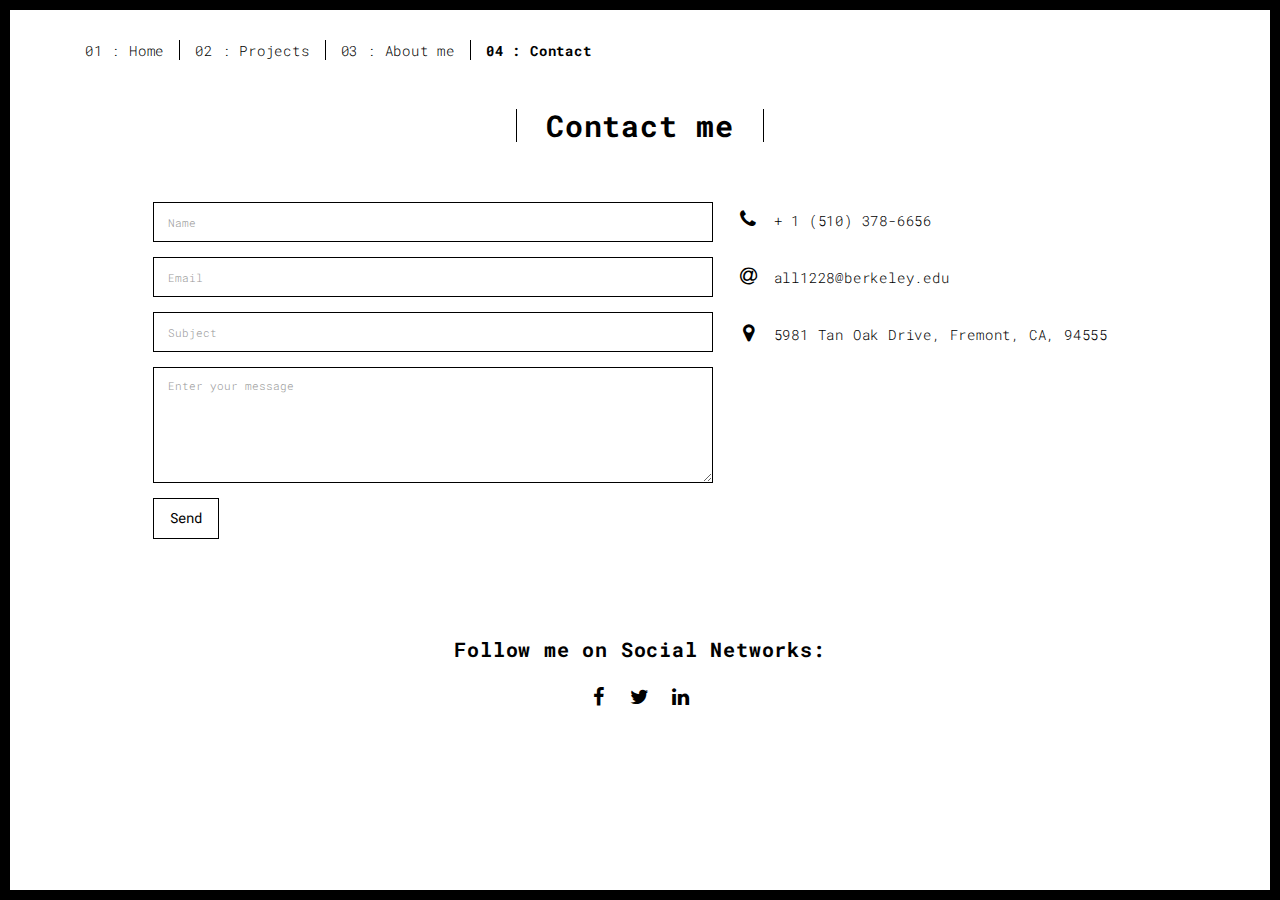
==== contact.html @ 4f276328 "creating new website" ====
<!DOCTYPE html>
<html lang="en">

<head>
  <meta charset="UTF-8">
  <meta content="IE=edge" http-equiv="X-UA-Compatible">
  <meta content="width=device-width,initial-scale=1" name="viewport">
  <meta content="description" name="description">
  <meta name="google" content="notranslate" />
  <meta content="Mashup templates have been developped by Orson.io team" name="author">

  <!-- Disable tap highlight on IE -->
  <meta name="msapplication-tap-highlight" content="no">
  
  <link rel="apple-touch-icon" sizes="180x180" href="./static/assets/favicon.png">
  <link href="./static/assets/favicon.png" rel="icon">

  <title>Contact | Allen Paul</title>  

<link href="./static/style.css" rel="stylesheet"></head>

<body class="">
<div id="site-border-left"></div>
<div id="site-border-right"></div>
<div id="site-border-top"></div>
<div id="site-border-bottom"></div>
 <!-- Add your content of header -->
<header>
  <nav class="navbar  navbar-fixed-top navbar-default">
    <div class="container">
        <button type="button" class="navbar-toggle collapsed" data-toggle="collapse" data-target="#navbar-collapse" aria-expanded="false">
          <span class="sr-only">Toggle navigation</span>
          <span class="icon-bar"></span>
          <span class="icon-bar"></span>
          <span class="icon-bar"></span>
        </button>

      <div class="collapse navbar-collapse" id="navbar-collapse">
        <ul class="nav navbar-nav ">
          <li><a href="./index.html" title="">01 : Home</a></li>
          <li><a href="./works.html" title="">02 : Projects</a></li>
          <li><a href="./resume.html" title="">03 : About me</a></li>
          <li><a href="./contact.html" title="">04 : Contact</a></li>
        </ul>


      </div> 
    </div>
  </nav>
</header>

<div class="section-container">
    <div class="container">
      <div class="row">
        <div class="col-xs-12">
          <div class="section-container-spacer text-center">
            <h1 class="h2">Contact me</h1>
          </div>
          
          <div class="row">
            <div class="col-md-10 col-md-offset-1">
               <form action="https://formsubmit.co/all1228@berkeley.edu" method="POST" class="reveal-content">
                  <div class="row">
                    <div class="col-md-7">
                      <div class="form-group">
                        <input type="hidden" name="_subject" value="New email woooo!">
                        <input name="Name" type="Name" class="form-control" id="email" placeholder="Name" required>
                      </div>
                      <div class="form-group">
                        <input name="email" type="email" class="form-control" id="email" placeholder="Email" required>
                      </div>
                      <div class="form-group">
                        <input type="hidden" name="_next" value="./thankyou.html">
                        <input name="subject" type="text" class="form-control" id="subject" placeholder="Subject">
                      </div>
                      <div class="form-group">
                        <textarea name="message" class="form-control" rows="5" placeholder="Enter your message"></textarea>
                      </div>
                      <button type="submit" class="btn btn-default btn-lg">Send</button>
                    </div>
                    <div class="col-md-5 address-container">
                      <ul class="list-unstyled">
                        <li>
                          <span class="fa-icon">
                            <i class="fa fa-phone" aria-hidden="true"></i>
                          </span>
                          + 1 (510) 378-6656
                        </li>
                        <br>
                        <li>
                          <span class="fa-icon">
                            <i class="fa fa-at" aria-hidden="true"></i>
                          </span>
                          all1228@berkeley.edu
                        </li>
                        <br>
                        <li>
                          <span class="fa-icon">
                            <i class="fa fa fa-map-marker" aria-hidden="true"></i>
                          </span>
                          5981 Tan Oak Drive, Fremont, CA, 94555
                        </li>
                      </ul>
                    </div>
                  </div>
                </form>
            </div>

          </div>
         
       </div>
      </div>
    </div>
  </div>


  <footer class="footer-container text-center">
    <div class="container">
      <div class="row">
        <div class="col-xs-12">
          <p> <h3>Follow me on Social Networks:</h3>
              <a href="http://www.facebook.com" title="" class="fa-icon">
                <i class="fa fa-facebook"></i>
              </a>
              <a href="http://www.twitter.com" title="" class="fa-icon">
                <i class="fa fa-twitter"></i>
              </a>
              <a href="http://www.linkedin.com" title="" class="fa-icon">
                <i class="fa fa-linkedin"></i>
              </a> 
          </p>
        </div>
      </div>
    </div>
  </footer>

<script>
  document.addEventListener("DOMContentLoaded", function (event) {
     navActivePage();
  });
</script>

<script type="text/javascript" src="./static/script.js"></script></body>

</html>
---- static/style.css ----
@import url(https://fonts.googleapis.com/css?family=Roboto:900|Roboto+Mono:300,400,700);@import url(https://maxcdn.bootstrapcdn.com/font-awesome/4.7.0/css/font-awesome.min.css);/*!
 * Bootstrap v3.3.7 (http://getbootstrap.com)
 * Copyright 2011-2016 Twitter, Inc.
 * Licensed under MIT (https://github.com/twbs/bootstrap/blob/master/LICENSE)
 */
/*! normalize.css v3.0.3 | MIT License | github.com/necolas/normalize.css */html{font-family:sans-serif;-ms-text-size-adjust:100%;-webkit-text-size-adjust:100%}body{margin:0}article,aside,details,figcaption,figure,footer,header,hgroup,main,menu,nav,section,summary{display:block}audio,canvas,progress,video{display:inline-block;vertical-align:baseline}audio:not([controls]){display:none;height:0}[hidden],template{display:none}a{background-color:transparent}a:active,a:hover{outline:0}abbr[title]{border-bottom:1px dotted}b,strong{font-weight:700}dfn{font-style:italic}h1{font-size:2em;margin:.67em 0}mark{background:#ff0;color:#000}small{font-size:80%}sub,sup{font-size:75%;line-height:0;position:relative;vertical-align:baseline}sup{top:-.5em}sub{bottom:-.25em}img{border:0}svg:not(:root){overflow:hidden}figure{margin:1em 40px}hr{box-sizing:content-box;height:0}pre{overflow:auto}code,kbd,pre,samp{font-family:monospace,monospace;font-size:1em}button,input,optgroup,select,textarea{color:inherit;font:inherit;margin:0}button{overflow:visible}button,select{text-transform:none}button,html input[type=button],input[type=reset],input[type=submit]{-webkit-appearance:button;cursor:pointer}button[disabled],html input[disabled]{cursor:default}button::-moz-focus-inner,input::-moz-focus-inner{border:0;padding:0}input{line-height:normal}input[type=checkbox],input[type=radio]{box-sizing:border-box;padding:0}input[type=number]::-webkit-inner-spin-button,input[type=number]::-webkit-outer-spin-button{height:auto}input[type=search]{-webkit-appearance:textfield;box-sizing:content-box}input[type=search]::-webkit-search-cancel-button,input[type=search]::-webkit-search-decoration{-webkit-appearance:none}fieldset{border:1px solid silver;margin:0 2px;padding:.35em .625em .75em}textarea{overflow:auto}optgroup{font-weight:700}table{border-collapse:collapse;border-spacing:0}td,th{padding:0}

/*! Source: https://github.com/h5bp/html5-boilerplate/blob/master/src/css/main.css */@media print{*,:after,:before{background:transparent!important;color:#000!important;box-shadow:none!important;text-shadow:none!important}a,a:visited{text-decoration:underline}a[href]:after{content:" (" attr(href) ")"}abbr[title]:after{content:" (" attr(title) ")"}a[href^="#"]:after,a[href^="javascript:"]:after{content:""}blockquote,pre{border:1px solid #999;page-break-inside:avoid}thead{display:table-header-group}img,tr{page-break-inside:avoid}img{max-width:100%!important}h2,h3,p{orphans:3;widows:3}h2,h3{page-break-after:avoid}.navbar{display:none}.btn>.caret,.dropup>.btn>.caret{border-top-color:#000!important}.label{border:1px solid #000}.table{border-collapse:collapse!important}.table td,.table th{background-color:#fff!important}.table-bordered td,.table-bordered th{border:1px solid #ddd!important}}*,:after,:before{-webkit-box-sizing:border-box;-moz-box-sizing:border-box;box-sizing:border-box}html{font-size:10px;-webkit-tap-highlight-color:transparent}body{font-family:Roboto Mono,Helvetica,Arial,sans-serif;font-size:14px;line-height:1.78;color:#000;background-color:#fff}button,input,select,textarea{font-family:inherit;font-size:inherit;line-height:inherit}a{color:#001aff;text-decoration:none}a:focus,a:hover{color:#0012b3;text-decoration:underline}a:focus{outline:5px auto -webkit-focus-ring-color;outline-offset:-2px}figure{margin:0}img{vertical-align:middle}.img-responsive{display:block;max-width:100%;height:auto}.img-rounded{border-radius:0}.img-thumbnail{padding:4px;line-height:1.78;background-color:#fff;border:1px solid #ddd;border-radius:0;-webkit-transition:all .2s ease-in-out;-o-transition:all .2s ease-in-out;transition:all .2s ease-in-out;display:inline-block;max-width:100%;height:auto}.img-circle{border-radius:50%}hr{margin-top:19px;margin-bottom:19px;border:0;border-top:1px solid #eee}.sr-only{position:absolute;width:1px;height:1px;margin:-1px;padding:0;overflow:hidden;clip:rect(0,0,0,0);border:0}.sr-only-focusable:active,.sr-only-focusable:focus{position:static;width:auto;height:auto;margin:0;overflow:visible;clip:auto}[role=button]{cursor:pointer}.h1,.h2,.h3,.h4,.h5,.h6,h1,h2,h3,h4,h5,h6{font-family:Roboto Mono,Helvetica,Arial,sans-serif;font-weight:700;line-height:1.1;color:#000}.h1 .small,.h1 small,.h2 .small,.h2 small,.h3 .small,.h3 small,.h4 .small,.h4 small,.h5 .small,.h5 small,.h6 .small,.h6 small,h1 .small,h1 small,h2 .small,h2 small,h3 .small,h3 small,h4 .small,h4 small,h5 .small,h5 small,h6 .small,h6 small{font-weight:400;line-height:1;color:#777}.h1,.h2,.h3,h1,h2,h3{margin-top:19px;margin-bottom:9.5px}.h1 .small,.h1 small,.h2 .small,.h2 small,.h3 .small,.h3 small,h1 .small,h1 small,h2 .small,h2 small,h3 .small,h3 small{font-size:65%}.h4,.h5,.h6,h4,h5,h6{margin-top:9.5px;margin-bottom:9.5px}.h4 .small,.h4 small,.h5 .small,.h5 small,.h6 .small,.h6 small,h4 .small,h4 small,h5 .small,h5 small,h6 .small,h6 small{font-size:75%}.h1,h1{font-size:70px}.h2,h2{font-size:30px}.h3,h3{font-size:20px}.h4,.h5,h4,h5{font-size:11px}.h6,h6{font-size:10px}p{margin:0 0 9.5px}.lead{margin-bottom:19px;font-size:12px;font-weight:300;line-height:1.4}@media (min-width:768px){.lead{font-size:16.5px}}.small,small{font-size:90%}.mark,mark{background-color:#fcf8e3;padding:.2em}.text-left{text-align:left}.text-right{text-align:right}.text-center{text-align:center}.text-justify{text-align:justify}.text-nowrap{white-space:nowrap}.text-lowercase{text-transform:lowercase}.initialism,.text-uppercase{text-transform:uppercase}.text-capitalize{text-transform:capitalize}.text-muted{color:#777}.text-primary{color:#001aff}a.text-primary:focus,a.text-primary:hover{color:#0015cc}.text-success{color:#fff}a.text-success:focus,a.text-success:hover{color:#e6e6e6}.text-info{color:#31708f}a.text-info:focus,a.text-info:hover{color:#245269}.text-warning{color:#8a6d3b}a.text-warning:focus,a.text-warning:hover{color:#66512c}.text-danger{color:#fff}a.text-danger:focus,a.text-danger:hover{color:#e6e6e6}.bg-primary{color:#fff;background-color:#001aff}a.bg-primary:focus,a.bg-primary:hover{background-color:#0015cc}.bg-success,a.bg-success:focus,a.bg-success:hover{background-color:#000}.bg-info{background-color:#d9edf7}a.bg-info:focus,a.bg-info:hover{background-color:#afd9ee}.bg-warning{background-color:#fcf8e3}a.bg-warning:focus,a.bg-warning:hover{background-color:#f7ecb5}.bg-danger{background-color:red}a.bg-danger:focus,a.bg-danger:hover{background-color:#c00}.page-header{padding-bottom:8.5px;margin:38px 0 19px;border-bottom:1px solid #eee}ol,ul{margin-top:0;margin-bottom:9.5px}ol ol,ol ul,ul ol,ul ul{margin-bottom:0}.list-inline,.list-unstyled{padding-left:0;list-style:none}.list-inline{margin-left:-5px}.list-inline>li{display:inline-block;padding-left:5px;padding-right:5px}dl{margin-top:0;margin-bottom:19px}dd,dt{line-height:1.78}dt{font-weight:700}dd{margin-left:0}.dl-horizontal dd:after,.dl-horizontal dd:before{content:" ";display:table}.dl-horizontal dd:after{clear:both}@media (min-width:768px){.dl-horizontal dt{float:left;width:160px;clear:left;text-align:right;overflow:hidden;text-overflow:ellipsis;white-space:nowrap}.dl-horizontal dd{margin-left:180px}}abbr[data-original-title],abbr[title]{cursor:help;border-bottom:1px dotted #777}.initialism{font-size:90%}blockquote{padding:9.5px 19px;margin:0 0 19px;font-size:13.75px;border-left:5px solid #eee}blockquote ol:last-child,blockquote p:last-child,blockquote ul:last-child{margin-bottom:0}blockquote .small,blockquote footer,blockquote small{display:block;font-size:80%;line-height:1.78;color:#777}blockquote .small:before,blockquote footer:before,blockquote small:before{content:"\2014   \A0"}.blockquote-reverse,blockquote.pull-right{padding-right:15px;padding-left:0;border-right:5px solid #eee;border-left:0;text-align:right}.blockquote-reverse .small:before,.blockquote-reverse footer:before,.blockquote-reverse small:before,blockquote.pull-right .small:before,blockquote.pull-right footer:before,blockquote.pull-right small:before{content:""}.blockquote-reverse .small:after,.blockquote-reverse footer:after,.blockquote-reverse small:after,blockquote.pull-right .small:after,blockquote.pull-right footer:after,blockquote.pull-right small:after{content:"\A0   \2014"}address{margin-bottom:19px;font-style:normal;line-height:1.78}code,kbd,pre,samp{font-family:Menlo,Monaco,Consolas,Courier New,monospace}code{color:#c7254e;background-color:#f9f2f4}code,kbd{padding:2px 4px;font-size:90%;border-radius:0}kbd{color:#fff;background-color:#333;box-shadow:inset 0 -1px 0 rgba(0,0,0,.25)}kbd kbd{padding:0;font-size:100%;font-weight:700;box-shadow:none}pre{display:block;padding:9px;margin:0 0 9.5px;font-size:10px;line-height:1.78;word-break:break-all;word-wrap:break-word;color:#333;background-color:#f5f5f5;border:1px solid #ccc;border-radius:0}pre code{padding:0;font-size:inherit;color:inherit;white-space:pre-wrap;background-color:transparent;border-radius:0}.pre-scrollable{max-height:340px;overflow-y:scroll}.container{margin-right:auto;margin-left:auto;padding-left:15px;padding-right:15px}.container:after,.container:before{content:" ";display:table}.container:after{clear:both}@media (min-width:768px){.container{width:750px}}@media (min-width:992px){.container{width:970px}}@media (min-width:1200px){.container{width:1170px}}.container-fluid{margin-right:auto;margin-left:auto;padding-left:15px;padding-right:15px}.container-fluid:after,.container-fluid:before{content:" ";display:table}.container-fluid:after{clear:both}.row{margin-left:-15px;margin-right:-15px}.row:after,.row:before{content:" ";display:table}.row:after{clear:both}.col-lg-1,.col-lg-2,.col-lg-3,.col-lg-4,.col-lg-5,.col-lg-6,.col-lg-7,.col-lg-8,.col-lg-9,.col-lg-10,.col-lg-11,.col-lg-12,.col-md-1,.col-md-2,.col-md-3,.col-md-4,.col-md-5,.col-md-6,.col-md-7,.col-md-8,.col-md-9,.col-md-10,.col-md-11,.col-md-12,.col-sm-1,.col-sm-2,.col-sm-3,.col-sm-4,.col-sm-5,.col-sm-6,.col-sm-7,.col-sm-8,.col-sm-9,.col-sm-10,.col-sm-11,.col-sm-12,.col-xs-1,.col-xs-2,.col-xs-3,.col-xs-4,.col-xs-5,.col-xs-6,.col-xs-7,.col-xs-8,.col-xs-9,.col-xs-10,.col-xs-11,.col-xs-12{position:relative;min-height:1px;padding-left:10px;padding-right:10px}.col-xs-1,.col-xs-2,.col-xs-3,.col-xs-4,.col-xs-5,.col-xs-6,.col-xs-7,.col-xs-8,.col-xs-9,.col-xs-10,.col-xs-11,.col-xs-12{float:left}.col-xs-1{width:8.33333%}.col-xs-2{width:16.66667%}.col-xs-3{width:25%}.col-xs-4{width:33.33333%}.col-xs-5{width:41.66667%}.col-xs-6{width:50%}.col-xs-7{width:58.33333%}.col-xs-8{width:66.66667%}.col-xs-9{width:75%}.col-xs-10{width:83.33333%}.col-xs-11{width:91.66667%}.col-xs-12{width:100%}.col-xs-pull-0{right:auto}.col-xs-pull-1{right:8.33333%}.col-xs-pull-2{right:16.66667%}.col-xs-pull-3{right:25%}.col-xs-pull-4{right:33.33333%}.col-xs-pull-5{right:41.66667%}.col-xs-pull-6{right:50%}.col-xs-pull-7{right:58.33333%}.col-xs-pull-8{right:66.66667%}.col-xs-pull-9{right:75%}.col-xs-pull-10{right:83.33333%}.col-xs-pull-11{right:91.66667%}.col-xs-pull-12{right:100%}.col-xs-push-0{left:auto}.col-xs-push-1{left:8.33333%}.col-xs-push-2{left:16.66667%}.col-xs-push-3{left:25%}.col-xs-push-4{left:33.33333%}.col-xs-push-5{left:41.66667%}.col-xs-push-6{left:50%}.col-xs-push-7{left:58.33333%}.col-xs-push-8{left:66.66667%}.col-xs-push-9{left:75%}.col-xs-push-10{left:83.33333%}.col-xs-push-11{left:91.66667%}.col-xs-push-12{left:100%}.col-xs-offset-0{margin-left:0}.col-xs-offset-1{margin-left:8.33333%}.col-xs-offset-2{margin-left:16.66667%}.col-xs-offset-3{margin-left:25%}.col-xs-offset-4{margin-left:33.33333%}.col-xs-offset-5{margin-left:41.66667%}.col-xs-offset-6{margin-left:50%}.col-xs-offset-7{margin-left:58.33333%}.col-xs-offset-8{margin-left:66.66667%}.col-xs-offset-9{margin-left:75%}.col-xs-offset-10{margin-left:83.33333%}.col-xs-offset-11{margin-left:91.66667%}.col-xs-offset-12{margin-left:100%}@media (min-width:768px){.col-sm-1,.col-sm-2,.col-sm-3,.col-sm-4,.col-sm-5,.col-sm-6,.col-sm-7,.col-sm-8,.col-sm-9,.col-sm-10,.col-sm-11,.col-sm-12{float:left}.col-sm-1{width:8.33333%}.col-sm-2{width:16.66667%}.col-sm-3{width:25%}.col-sm-4{width:33.33333%}.col-sm-5{width:41.66667%}.col-sm-6{width:50%}.col-sm-7{width:58.33333%}.col-sm-8{width:66.66667%}.col-sm-9{width:75%}.col-sm-10{width:83.33333%}.col-sm-11{width:91.66667%}.col-sm-12{width:100%}.col-sm-pull-0{right:auto}.col-sm-pull-1{right:8.33333%}.col-sm-pull-2{right:16.66667%}.col-sm-pull-3{right:25%}.col-sm-pull-4{right:33.33333%}.col-sm-pull-5{right:41.66667%}.col-sm-pull-6{right:50%}.col-sm-pull-7{right:58.33333%}.col-sm-pull-8{right:66.66667%}.col-sm-pull-9{right:75%}.col-sm-pull-10{right:83.33333%}.col-sm-pull-11{right:91.66667%}.col-sm-pull-12{right:100%}.col-sm-push-0{left:auto}.col-sm-push-1{left:8.33333%}.col-sm-push-2{left:16.66667%}.col-sm-push-3{left:25%}.col-sm-push-4{left:33.33333%}.col-sm-push-5{left:41.66667%}.col-sm-push-6{left:50%}.col-sm-push-7{left:58.33333%}.col-sm-push-8{left:66.66667%}.col-sm-push-9{left:75%}.col-sm-push-10{left:83.33333%}.col-sm-push-11{left:91.66667%}.col-sm-push-12{left:100%}.col-sm-offset-0{margin-left:0}.col-sm-offset-1{margin-left:8.33333%}.col-sm-offset-2{margin-left:16.66667%}.col-sm-offset-3{margin-left:25%}.col-sm-offset-4{margin-left:33.33333%}.col-sm-offset-5{margin-left:41.66667%}.col-sm-offset-6{margin-left:50%}.col-sm-offset-7{margin-left:58.33333%}.col-sm-offset-8{margin-left:66.66667%}.col-sm-offset-9{margin-left:75%}.col-sm-offset-10{margin-left:83.33333%}.col-sm-offset-11{margin-left:91.66667%}.col-sm-offset-12{margin-left:100%}}@media (min-width:992px){.col-md-1,.col-md-2,.col-md-3,.col-md-4,.col-md-5,.col-md-6,.col-md-7,.col-md-8,.col-md-9,.col-md-10,.col-md-11,.col-md-12{float:left}.col-md-1{width:8.33333%}.col-md-2{width:16.66667%}.col-md-3{width:25%}.col-md-4{width:33.33333%}.col-md-5{width:41.66667%}.col-md-6{width:100%}.col-md-7{width:58.33333%}.col-md-8{width:66.66667%}.col-md-9{width:75%}.col-md-10{width:83.33333%}.col-md-11{width:91.66667%}.col-md-12{width:100%}.col-md-pull-0{right:auto}.col-md-pull-1{right:8.33333%}.col-md-pull-2{right:16.66667%}.col-md-pull-3{right:25%}.col-md-pull-4{right:33.33333%}.col-md-pull-5{right:41.66667%}.col-md-pull-6{right:50%}.col-md-pull-7{right:58.33333%}.col-md-pull-8{right:66.66667%}.col-md-pull-9{right:75%}.col-md-pull-10{right:83.33333%}.col-md-pull-11{right:91.66667%}.col-md-pull-12{right:100%}.col-md-push-0{left:auto}.col-md-push-1{left:8.33333%}.col-md-push-2{left:16.66667%}.col-md-push-3{left:25%}.col-md-push-4{left:33.33333%}.col-md-push-5{left:41.66667%}.col-md-push-6{left:50%}.col-md-push-7{left:58.33333%}.col-md-push-8{left:66.66667%}.col-md-push-9{left:75%}.col-md-push-10{left:83.33333%}.col-md-push-11{left:91.66667%}.col-md-push-12{left:100%}.col-md-offset-0{margin-left:0}.col-md-offset-1{margin-left:8.33333%}.col-md-offset-2{margin-left:16.66667%}.col-md-offset-3{margin-left:25%}.col-md-offset-4{margin-left:33.33333%}.col-md-offset-5{margin-left:41.66667%}.col-md-offset-6{margin-left:50%}.col-md-offset-7{margin-left:58.33333%}.col-md-offset-8{margin-left:66.66667%}.col-md-offset-9{margin-left:75%}.col-md-offset-10{margin-left:83.33333%}.col-md-offset-11{margin-left:91.66667%}.col-md-offset-12{margin-left:100%}}@media (min-width:1200px){.col-lg-1,.col-lg-2,.col-lg-3,.col-lg-4,.col-lg-5,.col-lg-6,.col-lg-7,.col-lg-8,.col-lg-9,.col-lg-10,.col-lg-11,.col-lg-12{float:left}.col-lg-1{width:8.33333%}.col-lg-2{width:16.66667%}.col-lg-3{width:25%}.col-lg-4{width:33.33333%}.col-lg-5{width:41.66667%}.col-lg-6{width:50%}.col-lg-7{width:58.33333%}.col-lg-8{width:66.66667%}.col-lg-9{width:75%}.col-lg-10{width:83.33333%}.col-lg-11{width:91.66667%}.col-lg-12{width:100%}.col-lg-pull-0{right:auto}.col-lg-pull-1{right:8.33333%}.col-lg-pull-2{right:16.66667%}.col-lg-pull-3{right:25%}.col-lg-pull-4{right:33.33333%}.col-lg-pull-5{right:41.66667%}.col-lg-pull-6{right:50%}.col-lg-pull-7{right:58.33333%}.col-lg-pull-8{right:66.66667%}.col-lg-pull-9{right:75%}.col-lg-pull-10{right:83.33333%}.col-lg-pull-11{right:91.66667%}.col-lg-pull-12{right:100%}.col-lg-push-0{left:auto}.col-lg-push-1{left:8.33333%}.col-lg-push-2{left:16.66667%}.col-lg-push-3{left:25%}.col-lg-push-4{left:33.33333%}.col-lg-push-5{left:41.66667%}.col-lg-push-6{left:50%}.col-lg-push-7{left:58.33333%}.col-lg-push-8{left:66.66667%}.col-lg-push-9{left:75%}.col-lg-push-10{left:83.33333%}.col-lg-push-11{left:91.66667%}.col-lg-push-12{left:100%}.col-lg-offset-0{margin-left:0}.col-lg-offset-1{margin-left:8.33333%}.col-lg-offset-2{margin-left:16.66667%}.col-lg-offset-3{margin-left:25%}.col-lg-offset-4{margin-left:33.33333%}.col-lg-offset-5{margin-left:41.66667%}.col-lg-offset-6{margin-left:50%}.col-lg-offset-7{margin-left:58.33333%}.col-lg-offset-8{margin-left:66.66667%}.col-lg-offset-9{margin-left:75%}.col-lg-offset-10{margin-left:83.33333%}.col-lg-offset-11{margin-left:91.66667%}.col-lg-offset-12{margin-left:100%}}table{background-color:transparent}caption{padding-top:8px;padding-bottom:8px;color:#777}caption,th{text-align:left}.table{width:100%;max-width:100%;margin-bottom:19px}.table>tbody>tr>td,.table>tbody>tr>th,.table>tfoot>tr>td,.table>tfoot>tr>th,.table>thead>tr>td,.table>thead>tr>th{padding:8px;line-height:1.78;vertical-align:top;border-top:1px solid #ddd}.table>thead>tr>th{vertical-align:bottom;border-bottom:2px solid #ddd}.table>caption+thead>tr:first-child>td,.table>caption+thead>tr:first-child>th,.table>colgroup+thead>tr:first-child>td,.table>colgroup+thead>tr:first-child>th,.table>thead:first-child>tr:first-child>td,.table>thead:first-child>tr:first-child>th{border-top:0}.table>tbody+tbody{border-top:2px solid #ddd}.table .table{background-color:#fff}.table-condensed>tbody>tr>td,.table-condensed>tbody>tr>th,.table-condensed>tfoot>tr>td,.table-condensed>tfoot>tr>th,.table-condensed>thead>tr>td,.table-condensed>thead>tr>th{padding:5px}.table-bordered,.table-bordered>tbody>tr>td,.table-bordered>tbody>tr>th,.table-bordered>tfoot>tr>td,.table-bordered>tfoot>tr>th,.table-bordered>thead>tr>td,.table-bordered>thead>tr>th{border:1px solid #ddd}.table-bordered>thead>tr>td,.table-bordered>thead>tr>th{border-bottom-width:2px}.table-striped>tbody>tr:nth-of-type(odd){background-color:#f9f9f9}.table-hover>tbody>tr:hover{background-color:#f5f5f5}table col[class*=col-]{position:static;float:none;display:table-column}table td[class*=col-],table th[class*=col-]{position:static;float:none;display:table-cell}.table>tbody>tr.active>td,.table>tbody>tr.active>th,.table>tbody>tr>td.active,.table>tbody>tr>th.active,.table>tfoot>tr.active>td,.table>tfoot>tr.active>th,.table>tfoot>tr>td.active,.table>tfoot>tr>th.active,.table>thead>tr.active>td,.table>thead>tr.active>th,.table>thead>tr>td.active,.table>thead>tr>th.active{background-color:#f5f5f5}.table-hover>tbody>tr.active:hover>td,.table-hover>tbody>tr.active:hover>th,.table-hover>tbody>tr:hover>.active,.table-hover>tbody>tr>td.active:hover,.table-hover>tbody>tr>th.active:hover{background-color:#e8e8e8}.table-hover>tbody>tr.success:hover>td,.table-hover>tbody>tr.success:hover>th,.table-hover>tbody>tr:hover>.success,.table-hover>tbody>tr>td.success:hover,.table-hover>tbody>tr>th.success:hover,.table>tbody>tr.success>td,.table>tbody>tr.success>th,.table>tbody>tr>td.success,.table>tbody>tr>th.success,.table>tfoot>tr.success>td,.table>tfoot>tr.success>th,.table>tfoot>tr>td.success,.table>tfoot>tr>th.success,.table>thead>tr.success>td,.table>thead>tr.success>th,.table>thead>tr>td.success,.table>thead>tr>th.success{background-color:#000}.table>tbody>tr.info>td,.table>tbody>tr.info>th,.table>tbody>tr>td.info,.table>tbody>tr>th.info,.table>tfoot>tr.info>td,.table>tfoot>tr.info>th,.table>tfoot>tr>td.info,.table>tfoot>tr>th.info,.table>thead>tr.info>td,.table>thead>tr.info>th,.table>thead>tr>td.info,.table>thead>tr>th.info{background-color:#d9edf7}.table-hover>tbody>tr.info:hover>td,.table-hover>tbody>tr.info:hover>th,.table-hover>tbody>tr:hover>.info,.table-hover>tbody>tr>td.info:hover,.table-hover>tbody>tr>th.info:hover{background-color:#c4e3f3}.table>tbody>tr.warning>td,.table>tbody>tr.warning>th,.table>tbody>tr>td.warning,.table>tbody>tr>th.warning,.table>tfoot>tr.warning>td,.table>tfoot>tr.warning>th,.table>tfoot>tr>td.warning,.table>tfoot>tr>th.warning,.table>thead>tr.warning>td,.table>thead>tr.warning>th,.table>thead>tr>td.warning,.table>thead>tr>th.warning{background-color:#fcf8e3}.table-hover>tbody>tr.warning:hover>td,.table-hover>tbody>tr.warning:hover>th,.table-hover>tbody>tr:hover>.warning,.table-hover>tbody>tr>td.warning:hover,.table-hover>tbody>tr>th.warning:hover{background-color:#faf2cc}.table>tbody>tr.danger>td,.table>tbody>tr.danger>th,.table>tbody>tr>td.danger,.table>tbody>tr>th.danger,.table>tfoot>tr.danger>td,.table>tfoot>tr.danger>th,.table>tfoot>tr>td.danger,.table>tfoot>tr>th.danger,.table>thead>tr.danger>td,.table>thead>tr.danger>th,.table>thead>tr>td.danger,.table>thead>tr>th.danger{background-color:red}.table-hover>tbody>tr.danger:hover>td,.table-hover>tbody>tr.danger:hover>th,.table-hover>tbody>tr:hover>.danger,.table-hover>tbody>tr>td.danger:hover,.table-hover>tbody>tr>th.danger:hover{background-color:#e60000}.table-responsive{overflow-x:auto;min-height:.01%}@media screen and (max-width:767px){.table-responsive{width:100%;margin-bottom:14.25px;overflow-y:hidden;-ms-overflow-style:-ms-autohiding-scrollbar;border:1px solid #ddd}.table-responsive>.table{margin-bottom:0}.table-responsive>.table>tbody>tr>td,.table-responsive>.table>tbody>tr>th,.table-responsive>.table>tfoot>tr>td,.table-responsive>.table>tfoot>tr>th,.table-responsive>.table>thead>tr>td,.table-responsive>.table>thead>tr>th{white-space:nowrap}.table-responsive>.table-bordered{border:0}.table-responsive>.table-bordered>tbody>tr>td:first-child,.table-responsive>.table-bordered>tbody>tr>th:first-child,.table-responsive>.table-bordered>tfoot>tr>td:first-child,.table-responsive>.table-bordered>tfoot>tr>th:first-child,.table-responsive>.table-bordered>thead>tr>td:first-child,.table-responsive>.table-bordered>thead>tr>th:first-child{border-left:0}.table-responsive>.table-bordered>tbody>tr>td:last-child,.table-responsive>.table-bordered>tbody>tr>th:last-child,.table-responsive>.table-bordered>tfoot>tr>td:last-child,.table-responsive>.table-bordered>tfoot>tr>th:last-child,.table-responsive>.table-bordered>thead>tr>td:last-child,.table-responsive>.table-bordered>thead>tr>th:last-child{border-right:0}.table-responsive>.table-bordered>tbody>tr:last-child>td,.table-responsive>.table-bordered>tbody>tr:last-child>th,.table-responsive>.table-bordered>tfoot>tr:last-child>td,.table-responsive>.table-bordered>tfoot>tr:last-child>th{border-bottom:0}}fieldset{margin:0;min-width:0}fieldset,legend{padding:0;border:0}legend{display:block;width:100%;margin-bottom:19px;font-size:16.5px;line-height:inherit;color:#333;border-bottom:1px solid #e5e5e5}label{display:inline-block;max-width:100%;margin-bottom:5px;font-weight:700}input[type=search]{-webkit-box-sizing:border-box;-moz-box-sizing:border-box;box-sizing:border-box}input[type=checkbox],input[type=radio]{margin:4px 0 0;margin-top:1px\9;line-height:normal}input[type=file]{display:block}input[type=range]{display:block;width:100%}select[multiple],select[size]{height:auto}input[type=checkbox]:focus,input[type=file]:focus,input[type=radio]:focus{outline:5px auto -webkit-focus-ring-color;outline-offset:-2px}output{padding-top:9px}.form-control,output{display:block;font-size:11px;line-height:1.78;color:#555}.form-control{width:100%;height:40px;padding:8px 14px;background-color:#fff;background-image:none;border:1px solid #000;border-radius:0;-webkit-box-shadow:inset 0 1px 1px rgba(0,0,0,.075);box-shadow:inset 0 1px 1px rgba(0,0,0,.075);-webkit-transition:border-color .15s ease-in-out,box-shadow .15s ease-in-out;-o-transition:border-color ease-in-out .15s,box-shadow ease-in-out .15s;transition:border-color .15s ease-in-out,box-shadow .15s ease-in-out}.form-control:focus{border-color:#66afe9;-webkit-box-shadow:inset 0 1px 1px rgba(0,0,0,.075),0 0 8px rgba(102,175,233,.6);box-shadow:inset 0 1px 1px rgba(0,0,0,.075),0 0 8px rgba(102,175,233,.6)}.form-control::-moz-placeholder{color:#999;opacity:1}.form-control:-ms-input-placeholder{color:#999}.form-control::-webkit-input-placeholder{color:#999}.form-control::-ms-expand{border:0;background-color:transparent}.form-control[disabled],.form-control[readonly],fieldset[disabled] .form-control{background-color:#eee;opacity:1}.form-control[disabled],fieldset[disabled] .form-control{cursor:not-allowed}textarea.form-control{height:auto}input[type=search]{-webkit-appearance:none}@media screen and (-webkit-min-device-pixel-ratio:0){input[type=date].form-control,input[type=datetime-local].form-control,input[type=month].form-control,input[type=time].form-control{line-height:40px}.input-group-sm>.input-group-btn>input[type=date].btn,.input-group-sm>.input-group-btn>input[type=datetime-local].btn,.input-group-sm>.input-group-btn>input[type=month].btn,.input-group-sm>.input-group-btn>input[type=time].btn,.input-group-sm>input[type=date].form-control,.input-group-sm>input[type=date].input-group-addon,.input-group-sm>input[type=datetime-local].form-control,.input-group-sm>input[type=datetime-local].input-group-addon,.input-group-sm>input[type=month].form-control,.input-group-sm>input[type=month].input-group-addon,.input-group-sm>input[type=time].form-control,.input-group-sm>input[type=time].input-group-addon,.input-group-sm input[type=date],.input-group-sm input[type=datetime-local],.input-group-sm input[type=month],.input-group-sm input[type=time],input[type=date].input-sm,input[type=datetime-local].input-sm,input[type=month].input-sm,input[type=time].input-sm{line-height:27px}.input-group-lg>.input-group-btn>input[type=date].btn,.input-group-lg>.input-group-btn>input[type=datetime-local].btn,.input-group-lg>.input-group-btn>input[type=month].btn,.input-group-lg>.input-group-btn>input[type=time].btn,.input-group-lg>input[type=date].form-control,.input-group-lg>input[type=date].input-group-addon,.input-group-lg>input[type=datetime-local].form-control,.input-group-lg>input[type=datetime-local].input-group-addon,.input-group-lg>input[type=month].form-control,.input-group-lg>input[type=month].input-group-addon,.input-group-lg>input[type=time].form-control,.input-group-lg>input[type=time].input-group-addon,.input-group-lg input[type=date],.input-group-lg input[type=datetime-local],.input-group-lg input[type=month],.input-group-lg input[type=time],input[type=date].input-lg,input[type=datetime-local].input-lg,input[type=month].input-lg,input[type=time].input-lg{line-height:41px}}.form-group{margin-bottom:15px}.checkbox,.radio{position:relative;display:block;margin-top:10px;margin-bottom:10px}.checkbox label,.radio label{min-height:19px;padding-left:20px;margin-bottom:0;font-weight:400;cursor:pointer}.checkbox-inline input[type=checkbox],.checkbox input[type=checkbox],.radio-inline input[type=radio],.radio input[type=radio]{position:absolute;margin-left:-20px;margin-top:4px\9}.checkbox+.checkbox,.radio+.radio{margin-top:-5px}.checkbox-inline,.radio-inline{position:relative;display:inline-block;padding-left:20px;margin-bottom:0;vertical-align:middle;font-weight:400;cursor:pointer}.checkbox-inline+.checkbox-inline,.radio-inline+.radio-inline{margin-top:0;margin-left:10px}.checkbox-inline.disabled,.checkbox.disabled label,.radio-inline.disabled,.radio.disabled label,fieldset[disabled] .checkbox-inline,fieldset[disabled] .checkbox label,fieldset[disabled] .radio-inline,fieldset[disabled] .radio label,fieldset[disabled] input[type=checkbox],fieldset[disabled] input[type=radio],input[type=checkbox].disabled,input[type=checkbox][disabled],input[type=radio].disabled,input[type=radio][disabled]{cursor:not-allowed}.form-control-static{padding-top:9px;padding-bottom:9px;margin-bottom:0;min-height:30px}.form-control-static.input-lg,.form-control-static.input-sm,.input-group-lg>.form-control-static.form-control,.input-group-lg>.form-control-static.input-group-addon,.input-group-lg>.input-group-btn>.form-control-static.btn,.input-group-sm>.form-control-static.form-control,.input-group-sm>.form-control-static.input-group-addon,.input-group-sm>.input-group-btn>.form-control-static.btn{padding-left:0;padding-right:0}.input-group-sm>.form-control,.input-group-sm>.input-group-addon,.input-group-sm>.input-group-btn>.btn,.input-sm{height:27px;padding:5px 10px;font-size:10px;line-height:1.5;border-radius:0}.input-group-sm>.input-group-btn>select.btn,.input-group-sm>select.form-control,.input-group-sm>select.input-group-addon,select.input-sm{height:27px;line-height:27px}.input-group-sm>.input-group-btn>select[multiple].btn,.input-group-sm>.input-group-btn>textarea.btn,.input-group-sm>select[multiple].form-control,.input-group-sm>select[multiple].input-group-addon,.input-group-sm>textarea.form-control,.input-group-sm>textarea.input-group-addon,select[multiple].input-sm,textarea.input-sm{height:auto}.form-group-sm .form-control{height:27px;padding:5px 10px;font-size:10px;line-height:1.5;border-radius:0}.form-group-sm select.form-control{height:27px;line-height:27px}.form-group-sm select[multiple].form-control,.form-group-sm textarea.form-control{height:auto}.form-group-sm .form-control-static{height:27px;min-height:29px;padding:6px 10px;font-size:10px;line-height:1.5}.input-group-lg>.form-control,.input-group-lg>.input-group-addon,.input-group-lg>.input-group-btn>.btn,.input-lg{height:41px;padding:10px 16px;font-size:14px;line-height:1.33333;border-radius:0}.input-group-lg>.input-group-btn>select.btn,.input-group-lg>select.form-control,.input-group-lg>select.input-group-addon,select.input-lg{height:41px;line-height:41px}.input-group-lg>.input-group-btn>select[multiple].btn,.input-group-lg>.input-group-btn>textarea.btn,.input-group-lg>select[multiple].form-control,.input-group-lg>select[multiple].input-group-addon,.input-group-lg>textarea.form-control,.input-group-lg>textarea.input-group-addon,select[multiple].input-lg,textarea.input-lg{height:auto}.form-group-lg .form-control{height:41px;padding:10px 16px;font-size:14px;line-height:1.33333;border-radius:0}.form-group-lg select.form-control{height:41px;line-height:41px}.form-group-lg select[multiple].form-control,.form-group-lg textarea.form-control{height:auto}.form-group-lg .form-control-static{height:41px;min-height:33px;padding:11px 16px;font-size:14px;line-height:1.33333}.has-feedback{position:relative}.has-feedback .form-control{padding-right:50px}.form-control-feedback{position:absolute;top:0;right:0;z-index:2;display:block;width:40px;height:40px;line-height:40px;text-align:center;pointer-events:none}.form-group-lg .form-control+.form-control-feedback,.input-group-lg+.form-control-feedback,.input-group-lg>.form-control+.form-control-feedback,.input-group-lg>.input-group-addon+.form-control-feedback,.input-group-lg>.input-group-btn>.btn+.form-control-feedback,.input-lg+.form-control-feedback{width:41px;height:41px;line-height:41px}.form-group-sm .form-control+.form-control-feedback,.input-group-sm+.form-control-feedback,.input-group-sm>.form-control+.form-control-feedback,.input-group-sm>.input-group-addon+.form-control-feedback,.input-group-sm>.input-group-btn>.btn+.form-control-feedback,.input-sm+.form-control-feedback{width:27px;height:27px;line-height:27px}.has-success .checkbox,.has-success .checkbox-inline,.has-success.checkbox-inline label,.has-success.checkbox label,.has-success .control-label,.has-success .help-block,.has-success .radio,.has-success .radio-inline,.has-success.radio-inline label,.has-success.radio label{color:#fff}.has-success .form-control{border-color:#fff;-webkit-box-shadow:inset 0 1px 1px rgba(0,0,0,.075);box-shadow:inset 0 1px 1px rgba(0,0,0,.075)}.has-success .form-control:focus{border-color:#e6e6e6;-webkit-box-shadow:inset 0 1px 1px rgba(0,0,0,.075),0 0 6px #fff;box-shadow:inset 0 1px 1px rgba(0,0,0,.075),0 0 6px #fff}.has-success .input-group-addon{color:#fff;border-color:#fff;background-color:#000}.has-success .form-control-feedback{color:#fff}.has-warning .checkbox,.has-warning .checkbox-inline,.has-warning.checkbox-inline label,.has-warning.checkbox label,.has-warning .control-label,.has-warning .help-block,.has-warning .radio,.has-warning .radio-inline,.has-warning.radio-inline label,.has-warning.radio label{color:#8a6d3b}.has-warning .form-control{border-color:#8a6d3b;-webkit-box-shadow:inset 0 1px 1px rgba(0,0,0,.075);box-shadow:inset 0 1px 1px rgba(0,0,0,.075)}.has-warning .form-control:focus{border-color:#66512c;-webkit-box-shadow:inset 0 1px 1px rgba(0,0,0,.075),0 0 6px #c0a16b;box-shadow:inset 0 1px 1px rgba(0,0,0,.075),0 0 6px #c0a16b}.has-warning .input-group-addon{color:#8a6d3b;border-color:#8a6d3b;background-color:#fcf8e3}.has-warning .form-control-feedback{color:#8a6d3b}.has-error .checkbox,.has-error .checkbox-inline,.has-error.checkbox-inline label,.has-error.checkbox label,.has-error .control-label,.has-error .help-block,.has-error .radio,.has-error .radio-inline,.has-error.radio-inline label,.has-error.radio label{color:#fff}.has-error .form-control{border-color:#fff;-webkit-box-shadow:inset 0 1px 1px rgba(0,0,0,.075);box-shadow:inset 0 1px 1px rgba(0,0,0,.075)}.has-error .form-control:focus{border-color:#e6e6e6;-webkit-box-shadow:inset 0 1px 1px rgba(0,0,0,.075),0 0 6px #fff;box-shadow:inset 0 1px 1px rgba(0,0,0,.075),0 0 6px #fff}.has-error .input-group-addon{color:#fff;border-color:#fff;background-color:red}.has-error .form-control-feedback{color:#fff}.has-feedback label~.form-control-feedback{top:24px}.has-feedback label.sr-only~.form-control-feedback{top:0}.help-block{display:block;margin-top:5px;margin-bottom:10px;color:#404040}@media (min-width:768px){.form-inline .form-group{display:inline-block;margin-bottom:0;vertical-align:middle}.form-inline .form-control{display:inline-block;width:auto;vertical-align:middle}.form-inline .form-control-static{display:inline-block}.form-inline .input-group{display:inline-table;vertical-align:middle}.form-inline .input-group .form-control,.form-inline .input-group .input-group-addon,.form-inline .input-group .input-group-btn{width:auto}.form-inline .input-group>.form-control{width:100%}.form-inline .control-label{margin-bottom:0;vertical-align:middle}.form-inline .checkbox,.form-inline .radio{display:inline-block;margin-top:0;margin-bottom:0;vertical-align:middle}.form-inline .checkbox label,.form-inline .radio label{padding-left:0}.form-inline .checkbox input[type=checkbox],.form-inline .radio input[type=radio]{position:relative;margin-left:0}.form-inline .has-feedback .form-control-feedback{top:0}}.form-horizontal .checkbox,.form-horizontal .checkbox-inline,.form-horizontal .radio,.form-horizontal .radio-inline{margin-top:0;margin-bottom:0;padding-top:9px}.form-horizontal .checkbox,.form-horizontal .radio{min-height:28px}.form-horizontal .form-group{margin-left:-15px;margin-right:-15px}.form-horizontal .form-group:after,.form-horizontal .form-group:before{content:" ";display:table}.form-horizontal .form-group:after{clear:both}@media (min-width:768px){.form-horizontal .control-label{text-align:right;margin-bottom:0;padding-top:9px}}.form-horizontal .has-feedback .form-control-feedback{right:15px}@media (min-width:768px){.form-horizontal .form-group-lg .control-label{padding-top:11px;font-size:14px}}@media (min-width:768px){.form-horizontal .form-group-sm .control-label{padding-top:6px;font-size:10px}}.btn{display:inline-block;margin-bottom:0;font-weight:400;text-align:center;vertical-align:middle;touch-action:manipulation;cursor:pointer;background-image:none;border:1px solid transparent;white-space:nowrap;padding:8px 14px;font-size:11px;line-height:1.78;border-radius:0;-webkit-user-select:none;-moz-user-select:none;-ms-user-select:none;user-select:none}.btn.active.focus,.btn.active:focus,.btn.focus,.btn:active.focus,.btn:active:focus,.btn:focus{outline:5px auto -webkit-focus-ring-color;outline-offset:-2px}.btn.focus,.btn:focus,.btn:hover{color:#000;text-decoration:none}.btn.active,.btn:active{outline:0;background-image:none;-webkit-box-shadow:inset 0 3px 5px rgba(0,0,0,.125);box-shadow:inset 0 3px 5px rgba(0,0,0,.125)}.btn.disabled,.btn[disabled],fieldset[disabled] .btn{cursor:not-allowed;opacity:.65;filter:alpha(opacity=65);-webkit-box-shadow:none;box-shadow:none}a.btn.disabled,fieldset[disabled] a.btn{pointer-events:none}.btn-default,.btn-default.active,.btn-default.active.focus,.btn-default.active:focus,.btn-default.active:hover,.btn-default.focus,.btn-default:active,.btn-default:active.focus,.btn-default:active:focus,.btn-default:active:hover,.btn-default:focus,.btn-default:hover,.open>.btn-default.dropdown-toggle,.open>.btn-default.dropdown-toggle.focus,.open>.btn-default.dropdown-toggle:focus,.open>.btn-default.dropdown-toggle:hover{color:#000;background-color:transparent;border-color:#000}.btn-default.active,.btn-default:active,.open>.btn-default.dropdown-toggle{background-image:none}.btn-default.disabled.focus,.btn-default.disabled:focus,.btn-default.disabled:hover,.btn-default[disabled].focus,.btn-default[disabled]:focus,.btn-default[disabled]:hover,fieldset[disabled] .btn-default.focus,fieldset[disabled] .btn-default:focus,fieldset[disabled] .btn-default:hover{background-color:transparent;border-color:#000}.btn-default .badge{color:transparent;background-color:#000}.btn-primary{color:#001aff;background-color:transparent;border-color:#001aff}.btn-primary.focus,.btn-primary:focus{color:#001aff;background-color:transparent;border-color:#000d80}.btn-primary.active,.btn-primary:active,.btn-primary:hover,.open>.btn-primary.dropdown-toggle{color:#001aff;background-color:transparent;border-color:#0014c2}.btn-primary.active.focus,.btn-primary.active:focus,.btn-primary.active:hover,.btn-primary:active.focus,.btn-primary:active:focus,.btn-primary:active:hover,.open>.btn-primary.dropdown-toggle.focus,.open>.btn-primary.dropdown-toggle:focus,.open>.btn-primary.dropdown-toggle:hover{color:#001aff;background-color:transparent;border-color:#000d80}.btn-primary.active,.btn-primary:active,.open>.btn-primary.dropdown-toggle{background-image:none}.btn-primary.disabled.focus,.btn-primary.disabled:focus,.btn-primary.disabled:hover,.btn-primary[disabled].focus,.btn-primary[disabled]:focus,.btn-primary[disabled]:hover,fieldset[disabled] .btn-primary.focus,fieldset[disabled] .btn-primary:focus,fieldset[disabled] .btn-primary:hover{background-color:transparent;border-color:#001aff}.btn-primary .badge{color:transparent;background-color:#001aff}.btn-success{color:#5cb85c;background-color:transparent;border-color:#5cb85c}.btn-success.focus,.btn-success:focus{color:#5cb85c;background-color:transparent;border-color:#2d672d}.btn-success.active,.btn-success:active,.btn-success:hover,.open>.btn-success.dropdown-toggle{color:#5cb85c;background-color:transparent;border-color:#419641}.btn-success.active.focus,.btn-success.active:focus,.btn-success.active:hover,.btn-success:active.focus,.btn-success:active:focus,.btn-success:active:hover,.open>.btn-success.dropdown-toggle.focus,.open>.btn-success.dropdown-toggle:focus,.open>.btn-success.dropdown-toggle:hover{color:#5cb85c;background-color:transparent;border-color:#2d672d}.btn-success.active,.btn-success:active,.open>.btn-success.dropdown-toggle{background-image:none}.btn-success.disabled.focus,.btn-success.disabled:focus,.btn-success.disabled:hover,.btn-success[disabled].focus,.btn-success[disabled]:focus,.btn-success[disabled]:hover,fieldset[disabled] .btn-success.focus,fieldset[disabled] .btn-success:focus,fieldset[disabled] .btn-success:hover{background-color:transparent;border-color:#5cb85c}.btn-success .badge{color:transparent;background-color:#5cb85c}.btn-info{border-color:#5bc0de}.btn-info,.btn-info.focus,.btn-info:focus{color:#5bc0de;background-color:transparent}.btn-info.focus,.btn-info:focus{border-color:#1f7e9a}.btn-info.active,.btn-info:active,.btn-info:hover,.open>.btn-info.dropdown-toggle{color:#5bc0de;background-color:transparent;border-color:#2aabd2}.btn-info.active.focus,.btn-info.active:focus,.btn-info.active:hover,.btn-info:active.focus,.btn-info:active:focus,.btn-info:active:hover,.open>.btn-info.dropdown-toggle.focus,.open>.btn-info.dropdown-toggle:focus,.open>.btn-info.dropdown-toggle:hover{color:#5bc0de;background-color:transparent;border-color:#1f7e9a}.btn-info.active,.btn-info:active,.open>.btn-info.dropdown-toggle{background-image:none}.btn-info.disabled.focus,.btn-info.disabled:focus,.btn-info.disabled:hover,.btn-info[disabled].focus,.btn-info[disabled]:focus,.btn-info[disabled]:hover,fieldset[disabled] .btn-info.focus,fieldset[disabled] .btn-info:focus,fieldset[disabled] .btn-info:hover{background-color:transparent;border-color:#5bc0de}.btn-info .badge{color:transparent;background-color:#5bc0de}.btn-warning{color:#f0ad4e;background-color:transparent;border-color:#f0ad4e}.btn-warning.focus,.btn-warning:focus{color:#f0ad4e;background-color:transparent;border-color:#b06d0f}.btn-warning.active,.btn-warning:active,.btn-warning:hover,.open>.btn-warning.dropdown-toggle{color:#f0ad4e;background-color:transparent;border-color:#eb9316}.btn-warning.active.focus,.btn-warning.active:focus,.btn-warning.active:hover,.btn-warning:active.focus,.btn-warning:active:focus,.btn-warning:active:hover,.open>.btn-warning.dropdown-toggle.focus,.open>.btn-warning.dropdown-toggle:focus,.open>.btn-warning.dropdown-toggle:hover{color:#f0ad4e;background-color:transparent;border-color:#b06d0f}.btn-warning.active,.btn-warning:active,.open>.btn-warning.dropdown-toggle{background-image:none}.btn-warning.disabled.focus,.btn-warning.disabled:focus,.btn-warning.disabled:hover,.btn-warning[disabled].focus,.btn-warning[disabled]:focus,.btn-warning[disabled]:hover,fieldset[disabled] .btn-warning.focus,fieldset[disabled] .btn-warning:focus,fieldset[disabled] .btn-warning:hover{background-color:transparent;border-color:#f0ad4e}.btn-warning .badge{color:transparent;background-color:#f0ad4e}.btn-danger{color:#d9534f;background-color:transparent;border-color:#d9534f}.btn-danger.focus,.btn-danger:focus{color:#d9534f;background-color:transparent;border-color:#8b211e}.btn-danger.active,.btn-danger:active,.btn-danger:hover,.open>.btn-danger.dropdown-toggle{color:#d9534f;background-color:transparent;border-color:#c12e2a}.btn-danger.active.focus,.btn-danger.active:focus,.btn-danger.active:hover,.btn-danger:active.focus,.btn-danger:active:focus,.btn-danger:active:hover,.open>.btn-danger.dropdown-toggle.focus,.open>.btn-danger.dropdown-toggle:focus,.open>.btn-danger.dropdown-toggle:hover{color:#d9534f;background-color:transparent;border-color:#8b211e}.btn-danger.active,.btn-danger:active,.open>.btn-danger.dropdown-toggle{background-image:none}.btn-danger.disabled.focus,.btn-danger.disabled:focus,.btn-danger.disabled:hover,.btn-danger[disabled].focus,.btn-danger[disabled]:focus,.btn-danger[disabled]:hover,fieldset[disabled] .btn-danger.focus,fieldset[disabled] .btn-danger:focus,fieldset[disabled] .btn-danger:hover{background-color:transparent;border-color:#d9534f}.btn-danger .badge{color:transparent;background-color:#d9534f}.btn-link{color:#001aff;font-weight:400;border-radius:0}.btn-link,.btn-link.active,.btn-link:active,.btn-link[disabled],fieldset[disabled] .btn-link{background-color:transparent;-webkit-box-shadow:none;box-shadow:none}.btn-link,.btn-link:active,.btn-link:focus,.btn-link:hover{border-color:transparent}.btn-link:focus,.btn-link:hover{color:#0012b3;text-decoration:underline;background-color:transparent}.btn-link[disabled]:focus,.btn-link[disabled]:hover,fieldset[disabled] .btn-link:focus,fieldset[disabled] .btn-link:hover{color:#777;text-decoration:none}.btn-group-lg>.btn,.btn-lg{padding:10px 16px;font-size:14px;line-height:1.33333;border-radius:0}.btn-group-sm>.btn,.btn-sm{padding:5px 10px;font-size:10px;line-height:1.5;border-radius:0}.btn-group-xs>.btn,.btn-xs{padding:1px 5px;font-size:10px;line-height:1.5;border-radius:0}.btn-block{display:block;width:100%}.btn-block+.btn-block{margin-top:5px}input[type=button].btn-block,input[type=reset].btn-block,input[type=submit].btn-block{width:100%}.fade{opacity:0;-webkit-transition:opacity .15s linear;-o-transition:opacity .15s linear;transition:opacity .15s linear}.fade.in{opacity:1}.collapse{display:none}.collapse.in{display:block}tr.collapse.in{display:table-row}tbody.collapse.in{display:table-row-group}.collapsing{position:relative;height:0;overflow:hidden;-webkit-transition-property:height,visibility;transition-property:height,visibility;-webkit-transition-duration:.35s;transition-duration:.35s;-webkit-transition-timing-function:ease;transition-timing-function:ease}.caret{display:inline-block;width:0;height:0;margin-left:2px;vertical-align:middle;border-top:4px dashed;border-top:4px solid\9;border-right:4px solid transparent;border-left:4px solid transparent}.dropdown,.dropup{position:relative}.dropdown-toggle:focus{outline:0}.dropdown-menu{position:absolute;top:100%;left:0;z-index:1000;display:none;float:left;min-width:160px;padding:5px 0;margin:2px 0 0;list-style:none;font-size:11px;text-align:left;background-color:#fff;border:1px solid #ccc;border:1px solid rgba(0,0,0,.15);border-radius:0;-webkit-box-shadow:0 6px 12px rgba(0,0,0,.175);box-shadow:0 6px 12px rgba(0,0,0,.175);background-clip:padding-box}.dropdown-menu.pull-right{right:0;left:auto}.dropdown-menu .divider{height:1px;margin:8.5px 0;overflow:hidden;background-color:#e5e5e5}.dropdown-menu>li>a{display:block;padding:3px 20px;clear:both;font-weight:400;line-height:1.78;color:#333;white-space:nowrap}.dropdown-menu>li>a:focus,.dropdown-menu>li>a:hover{text-decoration:none;color:#262626;background-color:#f5f5f5}.dropdown-menu>.active>a,.dropdown-menu>.active>a:focus,.dropdown-menu>.active>a:hover{color:#fff;text-decoration:none;outline:0;background-color:#001aff}.dropdown-menu>.disabled>a,.dropdown-menu>.disabled>a:focus,.dropdown-menu>.disabled>a:hover{color:#777}.dropdown-menu>.disabled>a:focus,.dropdown-menu>.disabled>a:hover{text-decoration:none;background-color:transparent;background-image:none;filter:progid:DXImageTransform.Microsoft.gradient(enabled = false);cursor:not-allowed}.open>.dropdown-menu{display:block}.open>a{outline:0}.dropdown-menu-right{left:auto;right:0}.dropdown-menu-left{left:0;right:auto}.dropdown-header{display:block;padding:3px 20px;font-size:10px;line-height:1.78;color:#777;white-space:nowrap}.dropdown-backdrop{position:fixed;left:0;right:0;bottom:0;top:0;z-index:990}.pull-right>.dropdown-menu{right:0;left:auto}.dropup .caret,.navbar-fixed-bottom .dropdown .caret{border-top:0;border-bottom:4px dashed;border-bottom:4px solid\9;content:""}.dropup .dropdown-menu,.navbar-fixed-bottom .dropdown .dropdown-menu{top:auto;bottom:100%;margin-bottom:2px}@media (min-width:768px){.navbar-right .dropdown-menu{right:0;left:auto}.navbar-right .dropdown-menu-left{left:0;right:auto}}.btn-group,.btn-group-vertical{position:relative;display:inline-block;vertical-align:middle}.btn-group-vertical>.btn,.btn-group>.btn{position:relative;float:left}.btn-group-vertical>.btn.active,.btn-group-vertical>.btn:active,.btn-group-vertical>.btn:focus,.btn-group-vertical>.btn:hover,.btn-group>.btn.active,.btn-group>.btn:active,.btn-group>.btn:focus,.btn-group>.btn:hover{z-index:2}.btn-group .btn+.btn,.btn-group .btn+.btn-group,.btn-group .btn-group+.btn,.btn-group .btn-group+.btn-group{margin-left:-1px}.btn-toolbar{margin-left:-5px}.btn-toolbar:after,.btn-toolbar:before{content:" ";display:table}.btn-toolbar:after{clear:both}.btn-toolbar .btn,.btn-toolbar .btn-group,.btn-toolbar .input-group{float:left}.btn-toolbar>.btn,.btn-toolbar>.btn-group,.btn-toolbar>.input-group{margin-left:5px}.btn-group>.btn:not(:first-child):not(:last-child):not(.dropdown-toggle){border-radius:0}.btn-group>.btn:first-child{margin-left:0}.btn-group>.btn:first-child:not(:last-child):not(.dropdown-toggle){border-bottom-right-radius:0;border-top-right-radius:0}.btn-group>.btn:last-child:not(:first-child),.btn-group>.dropdown-toggle:not(:first-child){border-bottom-left-radius:0;border-top-left-radius:0}.btn-group>.btn-group{float:left}.btn-group>.btn-group:not(:first-child):not(:last-child)>.btn{border-radius:0}.btn-group>.btn-group:first-child:not(:last-child)>.btn:last-child,.btn-group>.btn-group:first-child:not(:last-child)>.dropdown-toggle{border-bottom-right-radius:0;border-top-right-radius:0}.btn-group>.btn-group:last-child:not(:first-child)>.btn:first-child{border-bottom-left-radius:0;border-top-left-radius:0}.btn-group .dropdown-toggle:active,.btn-group.open .dropdown-toggle{outline:0}.btn-group>.btn+.dropdown-toggle{padding-left:8px;padding-right:8px}.btn-group-lg.btn-group>.btn+.dropdown-toggle,.btn-group>.btn-lg+.dropdown-toggle{padding-left:12px;padding-right:12px}.btn-group.open .dropdown-toggle{-webkit-box-shadow:inset 0 3px 5px rgba(0,0,0,.125);box-shadow:inset 0 3px 5px rgba(0,0,0,.125)}.btn-group.open .dropdown-toggle.btn-link{-webkit-box-shadow:none;box-shadow:none}.btn .caret{margin-left:0}.btn-group-lg>.btn .caret,.btn-lg .caret{border-width:5px 5px 0;border-bottom-width:0}.dropup .btn-group-lg>.btn .caret,.dropup .btn-lg .caret{border-width:0 5px 5px}.btn-group-vertical>.btn,.btn-group-vertical>.btn-group,.btn-group-vertical>.btn-group>.btn{display:block;float:none;width:100%;max-width:100%}.btn-group-vertical>.btn-group:after,.btn-group-vertical>.btn-group:before{content:" ";display:table}.btn-group-vertical>.btn-group:after{clear:both}.btn-group-vertical>.btn-group>.btn{float:none}.btn-group-vertical>.btn+.btn,.btn-group-vertical>.btn+.btn-group,.btn-group-vertical>.btn-group+.btn,.btn-group-vertical>.btn-group+.btn-group{margin-top:-1px;margin-left:0}.btn-group-vertical>.btn:not(:first-child):not(:last-child){border-radius:0}.btn-group-vertical>.btn:first-child:not(:last-child),.btn-group-vertical>.btn:last-child:not(:first-child){border-top-right-radius:0;border-top-left-radius:0;border-bottom-right-radius:0;border-bottom-left-radius:0}.btn-group-vertical>.btn-group:not(:first-child):not(:last-child)>.btn{border-radius:0}.btn-group-vertical>.btn-group:first-child:not(:last-child)>.btn:last-child,.btn-group-vertical>.btn-group:first-child:not(:last-child)>.dropdown-toggle{border-bottom-right-radius:0;border-bottom-left-radius:0}.btn-group-vertical>.btn-group:last-child:not(:first-child)>.btn:first-child{border-top-right-radius:0;border-top-left-radius:0}.btn-group-justified{display:table;width:100%;table-layout:fixed;border-collapse:separate}.btn-group-justified>.btn,.btn-group-justified>.btn-group{float:none;display:table-cell;width:1%}.btn-group-justified>.btn-group .btn{width:100%}.btn-group-justified>.btn-group .dropdown-menu{left:auto}[data-toggle=buttons]>.btn-group>.btn input[type=checkbox],[data-toggle=buttons]>.btn-group>.btn input[type=radio],[data-toggle=buttons]>.btn input[type=checkbox],[data-toggle=buttons]>.btn input[type=radio]{position:absolute;clip:rect(0,0,0,0);pointer-events:none}.input-group{position:relative;display:table;border-collapse:separate}.input-group[class*=col-]{float:none;padding-left:0;padding-right:0}.input-group .form-control{position:relative;z-index:2;float:left;width:100%;margin-bottom:0}.input-group .form-control:focus{z-index:3}.input-group-addon,.input-group-btn,.input-group .form-control{display:table-cell}.input-group-addon:not(:first-child):not(:last-child),.input-group-btn:not(:first-child):not(:last-child),.input-group .form-control:not(:first-child):not(:last-child){border-radius:0}.input-group-addon,.input-group-btn{width:1%;white-space:nowrap;vertical-align:middle}.input-group-addon{padding:8px 14px;font-size:11px;font-weight:400;line-height:1;color:#555;text-align:center;background-color:#eee;border:1px solid #000;border-radius:0}.input-group-addon.input-sm,.input-group-sm>.input-group-addon,.input-group-sm>.input-group-btn>.input-group-addon.btn{padding:5px 10px;font-size:10px;border-radius:0}.input-group-addon.input-lg,.input-group-lg>.input-group-addon,.input-group-lg>.input-group-btn>.input-group-addon.btn{padding:10px 16px;font-size:14px;border-radius:0}.input-group-addon input[type=checkbox],.input-group-addon input[type=radio]{margin-top:0}.input-group-addon:first-child,.input-group-btn:first-child>.btn,.input-group-btn:first-child>.btn-group>.btn,.input-group-btn:first-child>.dropdown-toggle,.input-group-btn:last-child>.btn-group:not(:last-child)>.btn,.input-group-btn:last-child>.btn:not(:last-child):not(.dropdown-toggle),.input-group .form-control:first-child{border-bottom-right-radius:0;border-top-right-radius:0}.input-group-addon:first-child{border-right:0}.input-group-addon:last-child,.input-group-btn:first-child>.btn-group:not(:first-child)>.btn,.input-group-btn:first-child>.btn:not(:first-child),.input-group-btn:last-child>.btn,.input-group-btn:last-child>.btn-group>.btn,.input-group-btn:last-child>.dropdown-toggle,.input-group .form-control:last-child{border-bottom-left-radius:0;border-top-left-radius:0}.input-group-addon:last-child{border-left:0}.input-group-btn{font-size:0;white-space:nowrap}.input-group-btn,.input-group-btn>.btn{position:relative}.input-group-btn>.btn+.btn{margin-left:-1px}.input-group-btn>.btn:active,.input-group-btn>.btn:focus,.input-group-btn>.btn:hover{z-index:2}.input-group-btn:first-child>.btn,.input-group-btn:first-child>.btn-group{margin-right:-1px}.input-group-btn:last-child>.btn,.input-group-btn:last-child>.btn-group{z-index:2;margin-left:-1px}.nav{margin-bottom:0;padding-left:0;list-style:none}.nav:after,.nav:before{content:" ";display:table}.nav:after{clear:both}.nav>li,.nav>li>a{position:relative;display:block}.nav>li>a{padding:10px 15px}.nav>li>a:focus,.nav>li>a:hover{text-decoration:none;background-color:transparent}.nav>li.disabled>a{color:#777}.nav>li.disabled>a:focus,.nav>li.disabled>a:hover{color:#777;text-decoration:none;background-color:transparent;cursor:not-allowed}.nav .open>a,.nav .open>a:focus,.nav .open>a:hover{background-color:transparent;border-color:#001aff}.nav .nav-divider{height:1px;margin:8.5px 0;overflow:hidden;background-color:#e5e5e5}.nav>li>a>img{max-width:none}.nav-tabs{border-bottom:1px solid #ddd}.nav-tabs>li{float:left;margin-bottom:-1px}.nav-tabs>li>a{margin-right:2px;line-height:1.78;border:1px solid transparent;border-radius:0 0 0 0}.nav-tabs>li>a:hover{border-color:#eee #eee #ddd}.nav-tabs>li.active>a,.nav-tabs>li.active>a:focus,.nav-tabs>li.active>a:hover{color:#555;background-color:#fff;border:1px solid #ddd;border-bottom-color:transparent;cursor:default}.nav-pills>li{float:left}.nav-pills>li>a{border-radius:0}.nav-pills>li+li{margin-left:2px}.nav-pills>li.active>a,.nav-pills>li.active>a:focus,.nav-pills>li.active>a:hover{color:#fff;background-color:#001aff}.nav-stacked>li{float:none}.nav-stacked>li+li{margin-top:2px;margin-left:0}.nav-justified,.nav-tabs.nav-justified{width:100%}.nav-justified>li,.nav-tabs.nav-justified>li{float:none}.nav-justified>li>a,.nav-tabs.nav-justified>li>a{text-align:center;margin-bottom:5px}.nav-justified>.dropdown .dropdown-menu{top:auto;left:auto}@media (min-width:768px){.nav-justified>li,.nav-tabs.nav-justified>li{display:table-cell;width:1%}.nav-justified>li>a,.nav-tabs.nav-justified>li>a{margin-bottom:0}}.nav-tabs-justified,.nav-tabs.nav-justified{border-bottom:0}.nav-tabs-justified>li>a,.nav-tabs.nav-justified>li>a{margin-right:0;border-radius:0}.nav-tabs-justified>.active>a,.nav-tabs-justified>.active>a:focus,.nav-tabs-justified>.active>a:hover,.nav-tabs.nav-justified>.active>a,.nav-tabs.nav-justified>.active>a:focus,.nav-tabs.nav-justified>.active>a:hover{border:1px solid #ddd}@media (min-width:768px){.nav-tabs-justified>li>a,.nav-tabs.nav-justified>li>a{border-bottom:1px solid #ddd;border-radius:0 0 0 0}.nav-tabs-justified>.active>a,.nav-tabs-justified>.active>a:focus,.nav-tabs-justified>.active>a:hover,.nav-tabs.nav-justified>.active>a,.nav-tabs.nav-justified>.active>a:focus,.nav-tabs.nav-justified>.active>a:hover{border-bottom-color:#fff}}.tab-content>.tab-pane{display:none}.tab-content>.active{display:block}.nav-tabs .dropdown-menu{margin-top:-1px;border-top-right-radius:0;border-top-left-radius:0}.navbar{position:relative;min-height:20px;margin-bottom:19px;border:1px solid transparent}.navbar:after,.navbar:before{content:" ";display:table}.navbar:after{clear:both}@media (min-width:768px){.navbar{border-radius:0}}.navbar-header:after,.navbar-header:before{content:" ";display:table}.navbar-header:after{clear:both}@media (min-width:768px){.navbar-header{float:left}}.navbar-collapse{overflow-x:visible;padding-right:15px;padding-left:15px;border-top:1px solid transparent;box-shadow:inset 0 1px 0 hsla(0,0%,100%,.1);-webkit-overflow-scrolling:touch}.navbar-collapse:after,.navbar-collapse:before{content:" ";display:table}.navbar-collapse:after{clear:both}.navbar-collapse.in{overflow-y:auto}@media (min-width:768px){.navbar-collapse{width:auto;border-top:0;box-shadow:none}.navbar-collapse.collapse{display:block!important;height:auto!important;padding-bottom:0;overflow:visible!important}.navbar-collapse.in{overflow-y:visible}.navbar-fixed-bottom .navbar-collapse,.navbar-fixed-top .navbar-collapse,.navbar-static-top .navbar-collapse{padding-left:0;padding-right:0}}.navbar-fixed-bottom .navbar-collapse,.navbar-fixed-top .navbar-collapse{max-height:340px}@media (max-device-width:480px) and (orientation:landscape){.navbar-fixed-bottom .navbar-collapse,.navbar-fixed-top .navbar-collapse{max-height:200px}}.container-fluid>.navbar-collapse,.container-fluid>.navbar-header,.container>.navbar-collapse,.container>.navbar-header{margin-right:-15px;margin-left:-15px}@media (min-width:768px){.container-fluid>.navbar-collapse,.container-fluid>.navbar-header,.container>.navbar-collapse,.container>.navbar-header{margin-right:0;margin-left:0}}.navbar-static-top{z-index:1000;border-width:0 0 1px}@media (min-width:768px){.navbar-static-top{border-radius:0}}.navbar-fixed-bottom,.navbar-fixed-top{position:fixed;right:0;left:0;z-index:1030}@media (min-width:768px){.navbar-fixed-bottom,.navbar-fixed-top{border-radius:0}}.navbar-fixed-top{top:0;border-width:0 0 1px}.navbar-fixed-bottom{bottom:0;margin-bottom:0;border-width:1px 0 0}.navbar-brand{float:left;padding:.5px 15px;font-size:14px;line-height:19px;height:20px}.navbar-brand:focus,.navbar-brand:hover{text-decoration:none}.navbar-brand>img{display:block}@media (min-width:768px){.navbar>.container-fluid .navbar-brand,.navbar>.container .navbar-brand{margin-left:-15px}}.navbar-toggle{position:relative;float:right;margin-right:15px;padding:9px 10px;margin-top:-7px;margin-bottom:-7px;background-color:transparent;background-image:none;border:1px solid transparent;border-radius:0}.navbar-toggle:focus{outline:0}.navbar-toggle .icon-bar{display:block;width:22px;height:2px;border-radius:1px}.navbar-toggle .icon-bar+.icon-bar{margin-top:4px}@media (min-width:768px){.navbar-toggle{display:none}}.navbar-nav{margin:.25px -15px}.navbar-nav>li>a{padding-top:10px;padding-bottom:10px;line-height:19px}@media (max-width:767px){.navbar-nav .open .dropdown-menu{position:static;float:none;width:auto;margin-top:0;background-color:transparent;border:0;box-shadow:none}.navbar-nav .open .dropdown-menu .dropdown-header,.navbar-nav .open .dropdown-menu>li>a{padding:5px 15px 5px 25px}.navbar-nav .open .dropdown-menu>li>a{line-height:19px}.navbar-nav .open .dropdown-menu>li>a:focus,.navbar-nav .open .dropdown-menu>li>a:hover{background-image:none}}@media (min-width:768px){.navbar-nav{float:left;margin:0}.navbar-nav>li{float:left}.navbar-nav>li>a{padding-top:.5px;padding-bottom:.5px}}.navbar-form{margin:-10px -15px;padding:10px 15px;border-top:1px solid transparent;border-bottom:1px solid transparent;-webkit-box-shadow:inset 0 1px 0 hsla(0,0%,100%,.1),0 1px 0 hsla(0,0%,100%,.1);box-shadow:inset 0 1px 0 hsla(0,0%,100%,.1),0 1px 0 hsla(0,0%,100%,.1)}@media (min-width:768px){.navbar-form .form-group{display:inline-block;margin-bottom:0;vertical-align:middle}.navbar-form .form-control{display:inline-block;width:auto;vertical-align:middle}.navbar-form .form-control-static{display:inline-block}.navbar-form .input-group{display:inline-table;vertical-align:middle}.navbar-form .input-group .form-control,.navbar-form .input-group .input-group-addon,.navbar-form .input-group .input-group-btn{width:auto}.navbar-form .input-group>.form-control{width:100%}.navbar-form .control-label{margin-bottom:0;vertical-align:middle}.navbar-form .checkbox,.navbar-form .radio{display:inline-block;margin-top:0;margin-bottom:0;vertical-align:middle}.navbar-form .checkbox label,.navbar-form .radio label{padding-left:0}.navbar-form .checkbox input[type=checkbox],.navbar-form .radio input[type=radio]{position:relative;margin-left:0}.navbar-form .has-feedback .form-control-feedback{top:0}}@media (max-width:767px){.navbar-form .form-group{margin-bottom:5px}.navbar-form .form-group:last-child{margin-bottom:0}}@media (min-width:768px){.navbar-form{width:auto;border:0;margin-left:0;margin-right:0;padding-top:0;padding-bottom:0;-webkit-box-shadow:none;box-shadow:none}}.navbar-nav>li>.dropdown-menu{margin-top:0;border-top-right-radius:0;border-top-left-radius:0}.navbar-fixed-bottom .navbar-nav>li>.dropdown-menu{margin-bottom:0;border-top-right-radius:0;border-top-left-radius:0;border-bottom-right-radius:0;border-bottom-left-radius:0}.navbar-btn{margin-top:-10px;margin-bottom:-10px}.btn-group-sm>.navbar-btn.btn,.navbar-btn.btn-sm{margin-top:-3.5px;margin-bottom:-3.5px}.btn-group-xs>.navbar-btn.btn,.navbar-btn.btn-xs{margin-top:-1px;margin-bottom:-1px}.navbar-text{margin-top:.5px;margin-bottom:.5px}@media (min-width:768px){.navbar-text{float:left;margin-left:15px;margin-right:15px}}@media (min-width:768px){.navbar-left{float:left!important}.navbar-right{float:right!important;margin-right:-15px}.navbar-right~.navbar-right{margin-right:0}}.navbar-default{background-color:#fff;border-color:transparent}.navbar-default .navbar-brand{color:#000}.navbar-default .navbar-brand:focus,.navbar-default .navbar-brand:hover{color:#000;background-color:transparent}.navbar-default .navbar-text{color:#777}.navbar-default .navbar-nav>li>a{color:#000}.navbar-default .navbar-nav>li>a:focus,.navbar-default .navbar-nav>li>a:hover{color:#333;background-color:transparent}.navbar-default .navbar-nav>.active>a,.navbar-default .navbar-nav>.active>a:focus,.navbar-default .navbar-nav>.active>a:hover{color:#555;background-color:transparent}.navbar-default .navbar-nav>.disabled>a,.navbar-default .navbar-nav>.disabled>a:focus,.navbar-default .navbar-nav>.disabled>a:hover{color:#ccc;background-color:transparent}.navbar-default .navbar-toggle{border-color:#ddd}.navbar-default .navbar-toggle:focus,.navbar-default .navbar-toggle:hover{background-color:#ddd}.navbar-default .navbar-toggle .icon-bar{background-color:#888}.navbar-default .navbar-collapse,.navbar-default .navbar-form{border-color:transparent}.navbar-default .navbar-nav>.open>a,.navbar-default .navbar-nav>.open>a:focus,.navbar-default .navbar-nav>.open>a:hover{background-color:transparent;color:#555}@media (max-width:767px){.navbar-default .navbar-nav .open .dropdown-menu>li>a{color:#000}.navbar-default .navbar-nav .open .dropdown-menu>li>a:focus,.navbar-default .navbar-nav .open .dropdown-menu>li>a:hover{color:#333;background-color:transparent}.navbar-default .navbar-nav .open .dropdown-menu>.active>a,.navbar-default .navbar-nav .open .dropdown-menu>.active>a:focus,.navbar-default .navbar-nav .open .dropdown-menu>.active>a:hover{color:#555;background-color:transparent}.navbar-default .navbar-nav .open .dropdown-menu>.disabled>a,.navbar-default .navbar-nav .open .dropdown-menu>.disabled>a:focus,.navbar-default .navbar-nav .open .dropdown-menu>.disabled>a:hover{color:#ccc;background-color:transparent}}.navbar-default .navbar-link{color:#000}.navbar-default .navbar-link:hover{color:#333}.navbar-default .btn-link{color:#000}.navbar-default .btn-link:focus,.navbar-default .btn-link:hover{color:#333}.navbar-default .btn-link[disabled]:focus,.navbar-default .btn-link[disabled]:hover,fieldset[disabled] .navbar-default .btn-link:focus,fieldset[disabled] .navbar-default .btn-link:hover{color:#ccc}.navbar-inverse{background-color:transparent;border-color:transparent}.navbar-inverse .navbar-brand{color:#9d9d9d}.navbar-inverse .navbar-brand:focus,.navbar-inverse .navbar-brand:hover{color:#fff;background-color:transparent}.navbar-inverse .navbar-nav>li>a,.navbar-inverse .navbar-text{color:#9d9d9d}.navbar-inverse .navbar-nav>.active>a,.navbar-inverse .navbar-nav>.active>a:focus,.navbar-inverse .navbar-nav>.active>a:hover,.navbar-inverse .navbar-nav>li>a:focus,.navbar-inverse .navbar-nav>li>a:hover{color:#fff;background-color:transparent}.navbar-inverse .navbar-nav>.disabled>a,.navbar-inverse .navbar-nav>.disabled>a:focus,.navbar-inverse .navbar-nav>.disabled>a:hover{color:#444;background-color:transparent}.navbar-inverse .navbar-toggle{border-color:#333}.navbar-inverse .navbar-toggle:focus,.navbar-inverse .navbar-toggle:hover{background-color:#333}.navbar-inverse .navbar-toggle .icon-bar{background-color:#fff}.navbar-inverse .navbar-collapse,.navbar-inverse .navbar-form{border-color:transparent}.navbar-inverse .navbar-nav>.open>a,.navbar-inverse .navbar-nav>.open>a:focus,.navbar-inverse .navbar-nav>.open>a:hover{background-color:transparent;color:#fff}@media (max-width:767px){.navbar-inverse .navbar-nav .open .dropdown-menu>.dropdown-header{border-color:transparent}.navbar-inverse .navbar-nav .open .dropdown-menu .divider{background-color:transparent}.navbar-inverse .navbar-nav .open .dropdown-menu>li>a{color:#9d9d9d}.navbar-inverse .navbar-nav .open .dropdown-menu>.active>a,.navbar-inverse .navbar-nav .open .dropdown-menu>.active>a:focus,.navbar-inverse .navbar-nav .open .dropdown-menu>.active>a:hover,.navbar-inverse .navbar-nav .open .dropdown-menu>li>a:focus,.navbar-inverse .navbar-nav .open .dropdown-menu>li>a:hover{color:#fff;background-color:transparent}.navbar-inverse .navbar-nav .open .dropdown-menu>.disabled>a,.navbar-inverse .navbar-nav .open .dropdown-menu>.disabled>a:focus,.navbar-inverse .navbar-nav .open .dropdown-menu>.disabled>a:hover{color:#444;background-color:transparent}}.navbar-inverse .navbar-link{color:#9d9d9d}.navbar-inverse .navbar-link:hover{color:#fff}.navbar-inverse .btn-link{color:#9d9d9d}.navbar-inverse .btn-link:focus,.navbar-inverse .btn-link:hover{color:#fff}.navbar-inverse .btn-link[disabled]:focus,.navbar-inverse .btn-link[disabled]:hover,fieldset[disabled] .navbar-inverse .btn-link:focus,fieldset[disabled] .navbar-inverse .btn-link:hover{color:#444}.label{display:inline;padding:.2em .6em .3em;font-size:75%;font-weight:700;line-height:1;color:#fff;text-align:center;white-space:nowrap;vertical-align:baseline;border-radius:.25em}.label:empty{display:none}.btn .label{position:relative;top:-1px}a.label:focus,a.label:hover{color:#fff;text-decoration:none;cursor:pointer}.label-default{background-color:#777}.label-default[href]:focus,.label-default[href]:hover{background-color:#5e5e5e}.label-primary{background-color:#001aff}.label-primary[href]:focus,.label-primary[href]:hover{background-color:#0015cc}.label-success{background-color:#5cb85c}.label-success[href]:focus,.label-success[href]:hover{background-color:#449d44}.label-info{background-color:#5bc0de}.label-info[href]:focus,.label-info[href]:hover{background-color:#31b0d5}.label-warning{background-color:#f0ad4e}.label-warning[href]:focus,.label-warning[href]:hover{background-color:#ec971f}.label-danger{background-color:#d9534f}.label-danger[href]:focus,.label-danger[href]:hover{background-color:#c9302c}.badge{display:inline-block;min-width:10px;padding:3px 7px;font-size:10px;font-weight:700;color:#fff;line-height:1;vertical-align:middle;white-space:nowrap;text-align:center;background-color:#777;border-radius:10px}.badge:empty{display:none}.btn .badge{position:relative;top:-1px}.btn-group-xs>.btn .badge,.btn-xs .badge{top:0;padding:1px 5px}.list-group-item.active>.badge,.nav-pills>.active>a>.badge{color:#001aff;background-color:#fff}.list-group-item>.badge{float:right}.list-group-item>.badge+.badge{margin-right:5px}.nav-pills>li>a>.badge{margin-left:3px}a.badge:focus,a.badge:hover{color:#fff;text-decoration:none;cursor:pointer}.alert{padding:15px;margin-bottom:19px;border:1px solid transparent;border-radius:0}.alert h4{margin-top:0;color:inherit}.alert .alert-link{font-weight:700}.alert>p,.alert>ul{margin-bottom:0}.alert>p+p{margin-top:5px}.alert-dismissable,.alert-dismissible{padding-right:35px}.alert-dismissable .close,.alert-dismissible .close{position:relative;top:-2px;right:-21px;color:inherit}.alert-success{background-color:#000;border-color:#000;color:#fff}.alert-success hr{border-top-color:#000}.alert-success .alert-link{color:#e6e6e6}.alert-info{background-color:#d9edf7;border-color:#bce8f1;color:#31708f}.alert-info hr{border-top-color:#a6e1ec}.alert-info .alert-link{color:#245269}.alert-warning{background-color:#fcf8e3;border-color:#faebcc;color:#8a6d3b}.alert-warning hr{border-top-color:#f7e1b5}.alert-warning .alert-link{color:#66512c}.alert-danger{background-color:red;border-color:red;color:#fff}.alert-danger hr{border-top-color:#e60000}.alert-danger .alert-link{color:#e6e6e6}.embed-responsive{position:relative;display:block;height:0;padding:0;overflow:hidden}.embed-responsive .embed-responsive-item,.embed-responsive embed,.embed-responsive iframe,.embed-responsive object,.embed-responsive video{position:absolute;top:0;left:0;bottom:0;height:100%;width:100%;border:0}.embed-responsive-16by9{padding-bottom:56.25%}.embed-responsive-4by3{padding-bottom:75%}.close{float:right;font-size:16.5px;font-weight:700;line-height:1;color:#000;text-shadow:0 1px 0 #fff;opacity:.2;filter:alpha(opacity=20)}.close:focus,.close:hover{color:#000;text-decoration:none;cursor:pointer;opacity:.5;filter:alpha(opacity=50)}button.close{padding:0;cursor:pointer;background:transparent;border:0;-webkit-appearance:none}.carousel,.carousel-inner{position:relative}.carousel-inner{overflow:hidden;width:100%}.carousel-inner>.item{display:none;position:relative;-webkit-transition:left .6s ease-in-out;-o-transition:.6s ease-in-out left;transition:left .6s ease-in-out}.carousel-inner>.item>a>img,.carousel-inner>.item>img{display:block;max-width:100%;height:auto;line-height:1}@media (-webkit-transform-3d),(transform-3d){.carousel-inner>.item{-webkit-transition:-webkit-transform .6s ease-in-out;-moz-transition:-moz-transform .6s ease-in-out;-o-transition:-o-transform .6s ease-in-out;transition:transform .6s ease-in-out;-webkit-backface-visibility:hidden;-moz-backface-visibility:hidden;backface-visibility:hidden;-webkit-perspective:1000px;-moz-perspective:1000px;perspective:1000px}.carousel-inner>.item.active.right,.carousel-inner>.item.next{-webkit-transform:translate3d(100%,0,0);transform:translate3d(100%,0,0);left:0}.carousel-inner>.item.active.left,.carousel-inner>.item.prev{-webkit-transform:translate3d(-100%,0,0);transform:translate3d(-100%,0,0);left:0}.carousel-inner>.item.active,.carousel-inner>.item.next.left,.carousel-inner>.item.prev.right{-webkit-transform:translateZ(0);transform:translateZ(0);left:0}}.carousel-inner>.active,.carousel-inner>.next,.carousel-inner>.prev{display:block}.carousel-inner>.active{left:0}.carousel-inner>.next,.carousel-inner>.prev{position:absolute;top:0;width:100%}.carousel-inner>.next{left:100%}.carousel-inner>.prev{left:-100%}.carousel-inner>.next.left,.carousel-inner>.prev.right{left:0}.carousel-inner>.active.left{left:-100%}.carousel-inner>.active.right{left:100%}.carousel-control{position:absolute;top:0;left:0;bottom:0;width:15%;opacity:.5;filter:alpha(opacity=50);font-size:20px;text-align:center;text-shadow:0 1px 2px rgba(0,0,0,.6);background-color:transparent}.carousel-control.left{background-image:-webkit-linear-gradient(left,rgba(0,0,0,.5),rgba(0,0,0,.0001));background-image:-o-linear-gradient(left,rgba(0,0,0,.5) 0,rgba(0,0,0,.0001) 100%);background-image:linear-gradient(90deg,rgba(0,0,0,.5) 0,rgba(0,0,0,.0001));background-repeat:repeat-x;filter:progid:DXImageTransform.Microsoft.gradient(startColorstr="#80000000",endColorstr="#00000000",GradientType=1)}.carousel-control.right{left:auto;right:0;background-image:-webkit-linear-gradient(left,rgba(0,0,0,.0001),rgba(0,0,0,.5));background-image:-o-linear-gradient(left,rgba(0,0,0,.0001) 0,rgba(0,0,0,.5) 100%);background-image:linear-gradient(90deg,rgba(0,0,0,.0001) 0,rgba(0,0,0,.5));background-repeat:repeat-x;filter:progid:DXImageTransform.Microsoft.gradient(startColorstr="#00000000",endColorstr="#80000000",GradientType=1)}.carousel-control:focus,.carousel-control:hover{outline:0;color:#fff;text-decoration:none;opacity:.9;filter:alpha(opacity=90)}.carousel-control .glyphicon-chevron-left,.carousel-control .glyphicon-chevron-right,.carousel-control .icon-next,.carousel-control .icon-prev{position:absolute;top:50%;margin-top:-10px;z-index:5;display:inline-block}.carousel-control .glyphicon-chevron-left,.carousel-control .icon-prev{left:50%;margin-left:-10px}.carousel-control .glyphicon-chevron-right,.carousel-control .icon-next{right:50%;margin-right:-10px}.carousel-control .icon-next,.carousel-control .icon-prev{width:20px;height:20px;line-height:1;font-family:serif}.carousel-control .icon-prev:before{content:"\2039"}.carousel-control .icon-next:before{content:"\203A"}.carousel-indicators{position:absolute;bottom:10px;left:50%;z-index:15;width:60%;margin-left:-30%;padding-left:0;list-style:none;text-align:center}.carousel-indicators li{display:inline-block;width:10px;height:10px;margin:1px;text-indent:-999px;border:1px solid #fff;border-radius:10px;cursor:pointer;background-color:#000;background-color:transparent}.carousel-indicators .active{margin:0;width:12px;height:12px;background-color:#fff}.carousel-caption{position:absolute;left:15%;right:15%;bottom:20px;z-index:10;padding-top:20px;padding-bottom:20px;color:#fff;text-align:center;text-shadow:0 1px 2px rgba(0,0,0,.6)}.carousel-caption .btn{text-shadow:none}@media screen and (min-width:768px){.carousel-control .glyphicon-chevron-left,.carousel-control .glyphicon-chevron-right,.carousel-control .icon-next,.carousel-control .icon-prev{width:30px;height:30px;margin-top:-10px;font-size:30px}.carousel-control .glyphicon-chevron-left,.carousel-control .icon-prev{margin-left:-10px}.carousel-control .glyphicon-chevron-right,.carousel-control .icon-next{margin-right:-10px}.carousel-caption{left:20%;right:20%;padding-bottom:30px}.carousel-indicators{bottom:20px}}.clearfix:after,.clearfix:before{content:" ";display:table}.clearfix:after{clear:both}.center-block{display:block;margin-left:auto;margin-right:auto}.pull-right{float:right!important}.pull-left{float:left!important}.hide{display:none!important}.show{display:block!important}.invisible{visibility:hidden}.text-hide{font:0/0 a;color:transparent;text-shadow:none;background-color:transparent;border:0}.hidden{display:none!important}.affix{position:fixed}@-ms-viewport{width:device-width}.visible-lg,.visible-lg-block,.visible-lg-inline,.visible-lg-inline-block,.visible-md,.visible-md-block,.visible-md-inline,.visible-md-inline-block,.visible-sm,.visible-sm-block,.visible-sm-inline,.visible-sm-inline-block,.visible-xs,.visible-xs-block,.visible-xs-inline,.visible-xs-inline-block{display:none!important}@media (max-width:767px){.visible-xs{display:block!important}table.visible-xs{display:table!important}tr.visible-xs{display:table-row!important}td.visible-xs,th.visible-xs{display:table-cell!important}}@media (max-width:767px){.visible-xs-block{display:block!important}}@media (max-width:767px){.visible-xs-inline{display:inline!important}}@media (max-width:767px){.visible-xs-inline-block{display:inline-block!important}}@media (min-width:768px) and (max-width:991px){.visible-sm{display:block!important}table.visible-sm{display:table!important}tr.visible-sm{display:table-row!important}td.visible-sm,th.visible-sm{display:table-cell!important}}@media (min-width:768px) and (max-width:991px){.visible-sm-block{display:block!important}}@media (min-width:768px) and (max-width:991px){.visible-sm-inline{display:inline!important}}@media (min-width:768px) and (max-width:991px){.visible-sm-inline-block{display:inline-block!important}}@media (min-width:992px) and (max-width:1199px){.visible-md{display:block!important}table.visible-md{display:table!important}tr.visible-md{display:table-row!important}td.visible-md,th.visible-md{display:table-cell!important}}@media (min-width:992px) and (max-width:1199px){.visible-md-block{display:block!important}}@media (min-width:992px) and (max-width:1199px){.visible-md-inline{display:inline!important}}@media (min-width:992px) and (max-width:1199px){.visible-md-inline-block{display:inline-block!important}}@media (min-width:1200px){.visible-lg{display:block!important}table.visible-lg{display:table!important}tr.visible-lg{display:table-row!important}td.visible-lg,th.visible-lg{display:table-cell!important}}@media (min-width:1200px){.visible-lg-block{display:block!important}}@media (min-width:1200px){.visible-lg-inline{display:inline!important}}@media (min-width:1200px){.visible-lg-inline-block{display:inline-block!important}}@media (max-width:767px){.hidden-xs{display:none!important}}@media (min-width:768px) and (max-width:991px){.hidden-sm{display:none!important}}@media (min-width:992px) and (max-width:1199px){.hidden-md{display:none!important}}@media (min-width:1200px){.hidden-lg{display:none!important}}.visible-print{display:none!important}@media print{.visible-print{display:block!important}table.visible-print{display:table!important}tr.visible-print{display:table-row!important}td.visible-print,th.visible-print{display:table-cell!important}}.visible-print-block{display:none!important}@media print{.visible-print-block{display:block!important}}.visible-print-inline{display:none!important}@media print{.visible-print-inline{display:inline!important}}.visible-print-inline-block{display:none!important}@media print{.visible-print-inline-block{display:inline-block!important}}@media print{.hidden-print{display:none!important}}#site-border-bottom,#site-border-left,#site-border-right,#site-border-top{background:#000;position:fixed;z-index:1}#site-border-left,#site-border-right{top:0;bottom:0;width:10px}#site-border-left{left:0}#site-border-right{right:0}#site-border-bottom,#site-border-top{left:0;right:0;height:10px}#site-border-top{top:0}#site-border-bottom{bottom:0}body{padding:10px;min-height:100vh}body.minimal{border:none;padding:0}.hero-full-container{height:100vh}.hero-full-container h1{font-family:Roboto,Helvetica,Arial,sans-serif;font-weight:900}.hero-full-container .hero-full-wrapper{display:table;width:100%;height:100vh;min-height:100vh}.hero-full-container .hero-full-wrapper .text-content{vertical-align:middle;display:table-cell}.white-text-container h1,.white-text-container h2,.white-text-container h3,.white-text-container h4,.white-text-container h5,.white-text-container p{text-shadow:0 1px 3px #000;color:#fff}.white-text-container a{color:#fff}.section-container-spacer{margin-bottom:30px}@media (min-width:1200px){.section-container-spacer{margin-bottom:40px}}.section-container{padding:60px 0}@media (min-width:1200px){.section-container{padding:80px 0}}.section-container.only-container{min-height:84vh}@media (max-width:768px){.section-container:first-of-type{padding-top:30px}}.background-image-container{background-size:cover;background-repeat:no-repeat;background-position:top}.btn{-webkit-transition:all .2s linear;-o-transition:all .2s linear;transition:all .2s linear}.btn-default:focus,.btn-default:hover{color:#fff;background-color:#000;border-color:#000}.btn-primary:focus,.btn-primary:hover{color:#fff;border-color:#001aff;background-color:#001aff}.btn-info:focus,.btn-info:hover{color:#fff;border-color:#5bc0de;background-color:#5bc0de}.btn-success:focus,.btn-success:hover{color:#fff;border-color:#5cb85c;background-color:#5cb85c}.btn-danger:focus,.btn-danger:hover{color:#fff;border-color:#d9534f;background-color:#d9534f}.btn-warning:focus,.btn-warning:hover{color:#fff;border-color:#f0ad4e;background-color:#f0ad4e}body,p{font-weight:300;letter-spacing:.8px;line-height:25px}p{margin:0 0 15px}.h2,h2{position:relative;display:inline-block}.h2:after,.h2:before,h2:after,h2:before{content:"";position:absolute;height:100%;background-color:#000;width:1px}.h2:before,h2:before{left:0}.h2:after,h2:after{right:0}@media (min-width:992px){.h2,h2{padding:0 30px}}@media (max-width:992px){.h2:after,.h2:before,h2:after,h2:before{display:none}}.h1,.h2,.h3,h1,h2,h3{margin-bottom:20px}blockquote{font-family:Roboto Mono,Helvetica,Arial,sans-serif;border:none;padding-left:0;padding-right:0;font-size:2.81em}blockquote,blockquote p{font-weight:700;line-height:40px}blockquote .small,blockquote small{color:#000;font-weight:400;font-size:50%}.fa-icon{color:#000;width:32px;height:32px;display:inline-block;line-height:32px;font-size:20px;text-align:center}.form-control{box-shadow:none}.form-control:focus{border-color:#000;outline:0;box-shadow:none}label{font-weight:400}textarea{max-width:100%}@media (max-width:992px){.address-container{margin-top:20px}}.card-container{background-color:#fff;padding:1rem 3rem;position:relative;width:80%;margin:-10em auto 20px}@media (max-width:992px){.card-container{padding:2rem;margin-top:-5em}}@media (max-width:992px){.card-container.card-container-lg{width:95%;padding:2rem 3em;margin-top:-10em}}.black-image-project-hover{display:block}.black-image-project-hover img{-webkit-filter:contrast(200%) grayscale(100%);filter:contrast(200%) grayscale(100%);-webkit-transition:all .1s linear;-o-transition:all .1s linear;transition:all .1s linear}.black-image-project-hover img:hover{filter:none}@media (max-width:992px){.black-image-project-hover img{filter:none}}@media (max-width:768px){.projects-carousel .carousel-control{display:none}.projects-carousel .carousel-inner>.item{display:block}}.carousel-control{top:50%;bottom:auto;width:50px;height:50px;margin-top:-25px;border:1px solid #000;background-color:#000;font-size:30px;color:#fff;line-height:44px;text-shadow:none;opacity:1}.carousel-control:hover{color:#fff;background-color:#000;opacity:.8}.carousel-control.left,.carousel-control.right{background-image:none}.carousel-control.right{right:-25px}.carousel-control.left{left:-25px}@media (max-width:992px){.carousel-control.right{right:-12px}.carousel-control.left{left:-12px}}.navbar{border:none;min-height:inherit}@media (min-width:768px){.navbar{margin:10px}}.navbar-default .navbar-collapse,.navbar-inverse .navbar-collapse{margin:10px -5px;box-shadow:none}.navbar-default .navbar-collapse .navbar-nav,.navbar-inverse .navbar-collapse .navbar-nav{padding:20px}@media (min-width:768px){.navbar-default .navbar-collapse,.navbar-inverse .navbar-collapse{margin:0;padding:30px 0}.navbar-default .navbar-collapse .navbar-nav,.navbar-inverse .navbar-collapse .navbar-nav{padding:0}}.navbar-default .navbar-toggle,.navbar-inverse .navbar-toggle{padding:20px;margin:0;border:none;position:absolute;right:10px;top:10px;z-index:10;background-color:#fff}.navbar-default .navbar-toggle:focus,.navbar-default .navbar-toggle:hover,.navbar-inverse .navbar-toggle:focus,.navbar-inverse .navbar-toggle:hover{background-color:#fff}@media (min-width:768px){.navbar-inverse .navbar-nav>li>a{border-right:1px solid #fff}}.navbar-inverse .navbar-nav>li:last-of-type a{border-right:none}.navbar-inverse .navbar-toggle,.navbar-inverse .navbar-toggle:focus,.navbar-inverse .navbar-toggle:hover{background-color:#000}.navbar-default .navbar-nav{border-bottom:1px solid #eee}@media (min-width:768px){.navbar-default .navbar-nav{border:none}}@media (min-width:768px){.navbar-default .navbar-nav>li>a{border-right:1px solid #000}}.navbar-default .navbar-nav>li:last-of-type a{border-right:none}.navbar-default .navbar-toggle,.navbar-default .navbar-toggle:focus,.navbar-default .navbar-toggle:hover{background-color:#fff}@media (max-width:768px){.navbar-inverse{background-color:transparent}.navbar-inverse .navbar-collapse{background-color:#000}.navbar-default{background-color:transparent}.navbar-default .navbar-collapse{background-color:#fff}}.nav>li>a{font-size:14px;font-weight:300;-webkit-transition:all .1s linear;-o-transition:all .1s linear;transition:all .1s linear}.nav>li>a.active,.nav>li>a:hover{font-weight:700}.nav.navbar-small>li>a{font-size:11px}.template-example{margin-bottom:30px}.template-example .template-title-example{font-weight:400;color:#34495e;padding:0;font-size:30px}.template-example .template-title-example:after,.template-example .template-title-example:before{display:none}.template-example .table>tbody>tr>td,.template-example .table>tbody>tr>th,.template-example .table>tfoot>tr>td,.template-example .table>tfoot>tr>th,.template-example .table>thead>tr>td,.template-example .table>thead>tr>th{padding:0 15px}.list-icons{list-style:none;margin:0;padding:0;overflow:hidden}.list-icons li{float:left;margin-right:5px}
/*# sourceMappingURL=main.70a66962.map*/
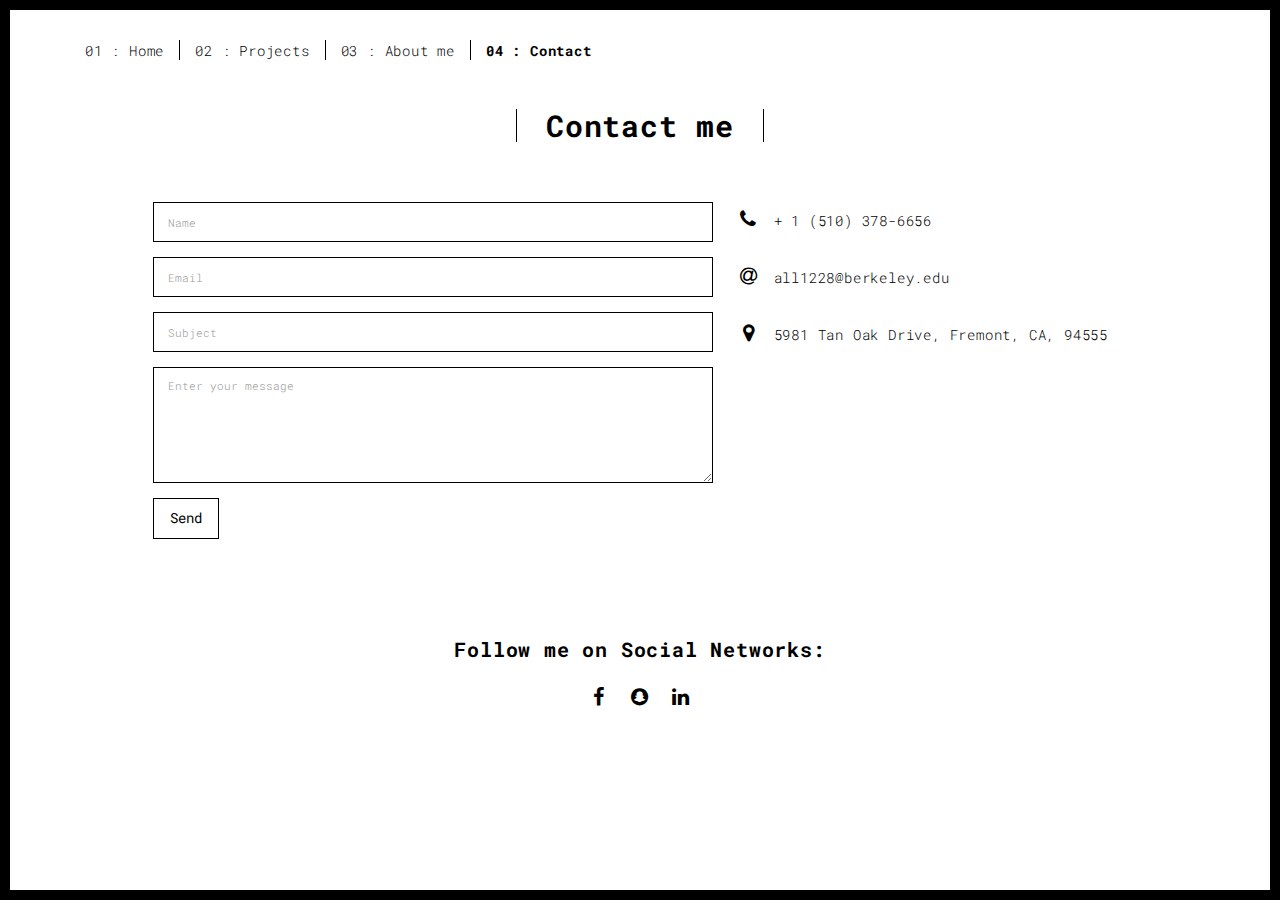
==== commit f67f2e2d: "added links" ====
--- a/contact.html
+++ b/contact.html
@@ -76,6 +76,7 @@
                       <div class="form-group">
                         <textarea name="message" class="form-control" rows="5" placeholder="Enter your message"></textarea>
                       </div>
+                      <input type="hidden" name="_captcha" value="false">
                       <button type="submit" class="btn btn-default btn-lg">Send</button>
                     </div>
                     <div class="col-md-5 address-container">
@@ -119,13 +120,13 @@
       <div class="row">
         <div class="col-xs-12">
           <p> <h3>Follow me on Social Networks:</h3>
-              <a href="http://www.facebook.com" title="" class="fa-icon">
+              <a href="https://www.facebook.com/all.07.aw/" title="" class="fa-icon">
                 <i class="fa fa-facebook"></i>
               </a>
-              <a href="http://www.twitter.com" title="" class="fa-icon">
-                <i class="fa fa-twitter"></i>
+              <a href="https://www.snapchat.com/add/allanpaul" title="" class="fa-icon">
+                <i class="fa fa-snapchat"></i>
               </a>
-              <a href="http://www.linkedin.com" title="" class="fa-icon">
+              <a href="https://www.linkedin.com/in/allen-paul-me" title="" class="fa-icon">
                 <i class="fa fa-linkedin"></i>
               </a> 
           </p>
